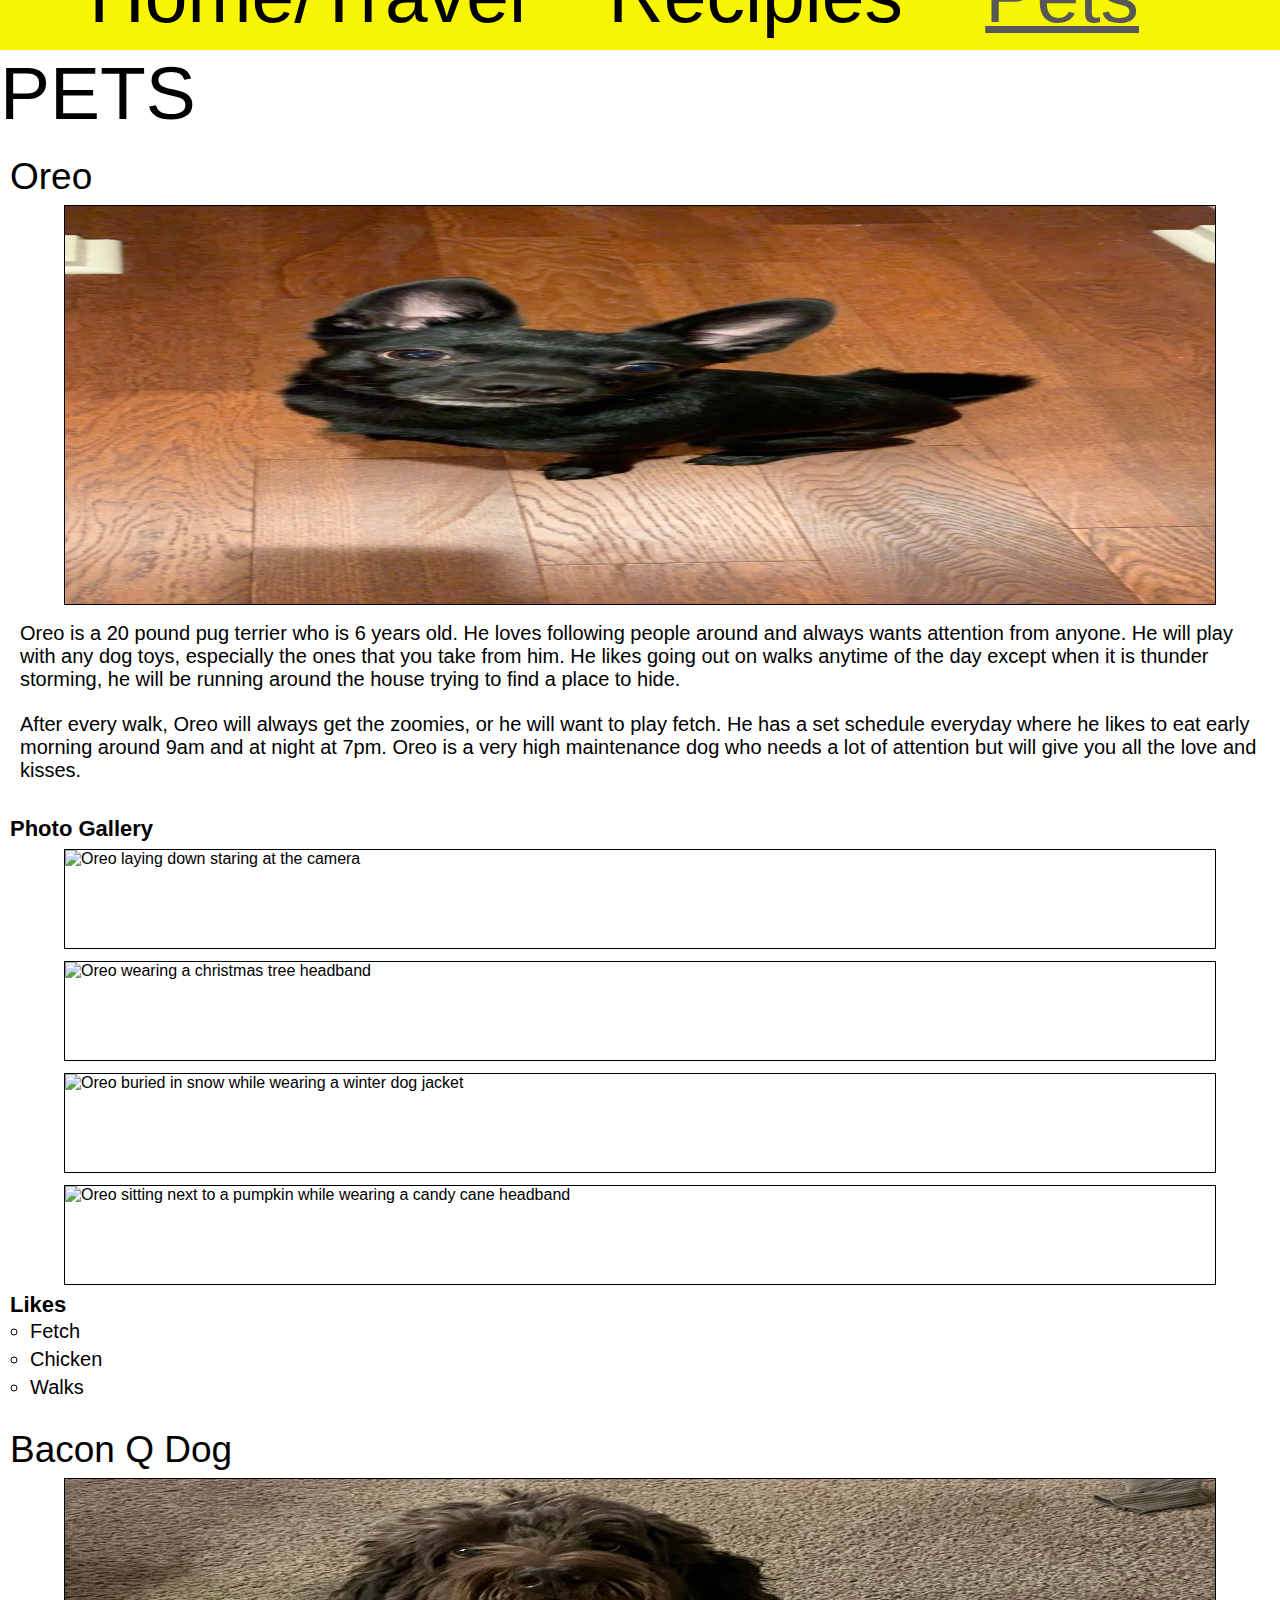
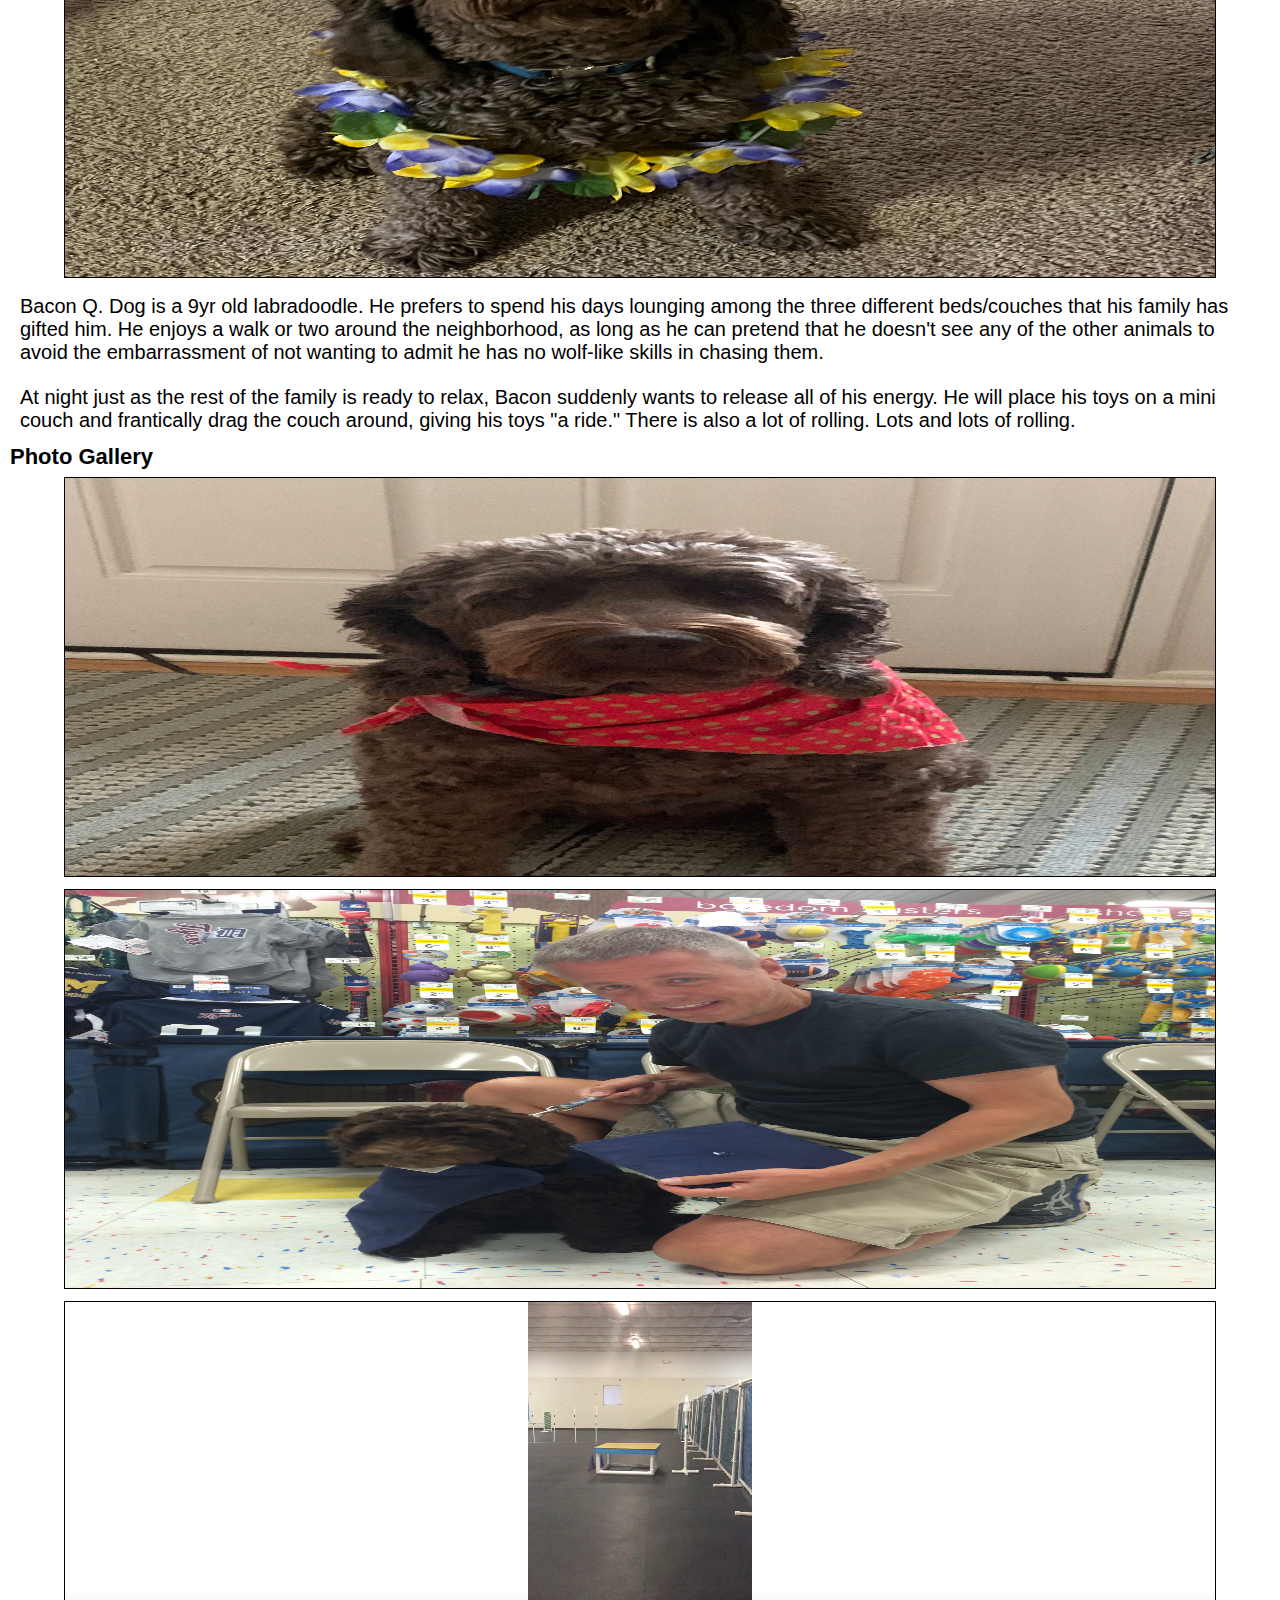
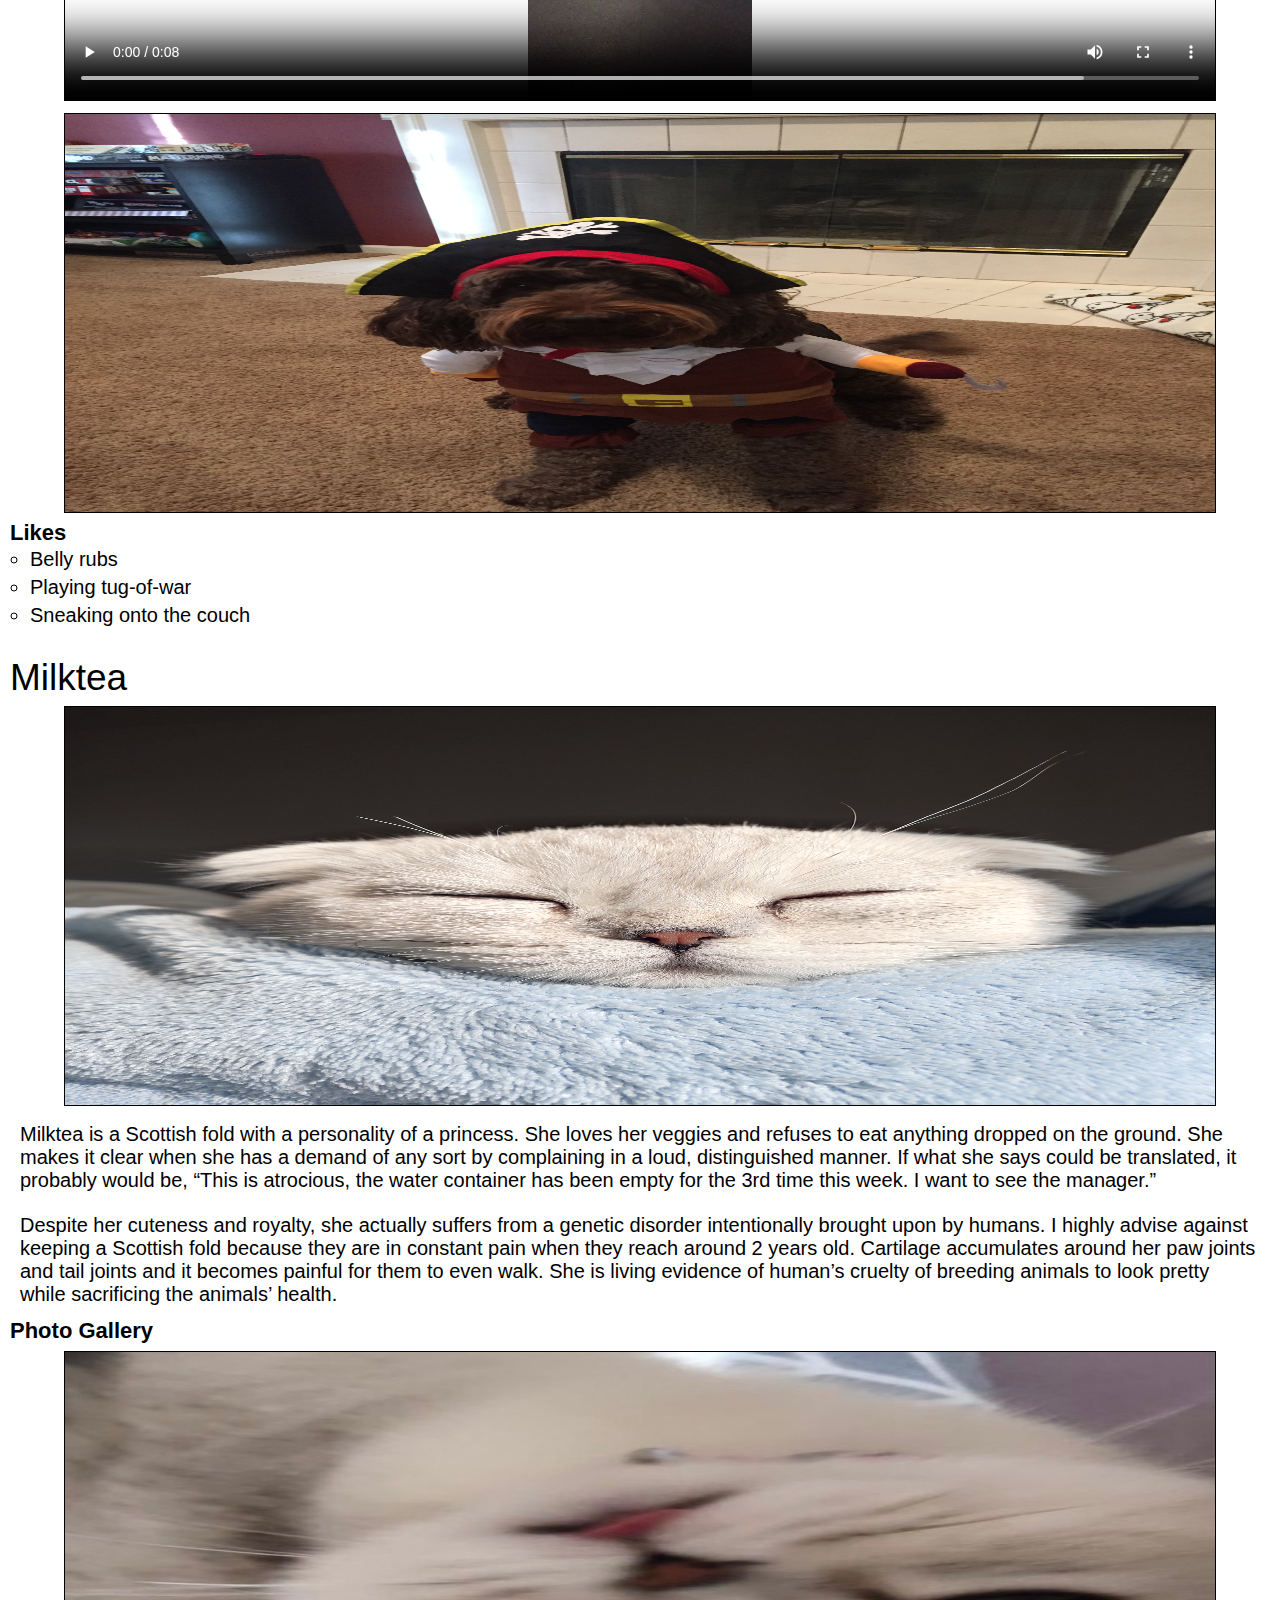
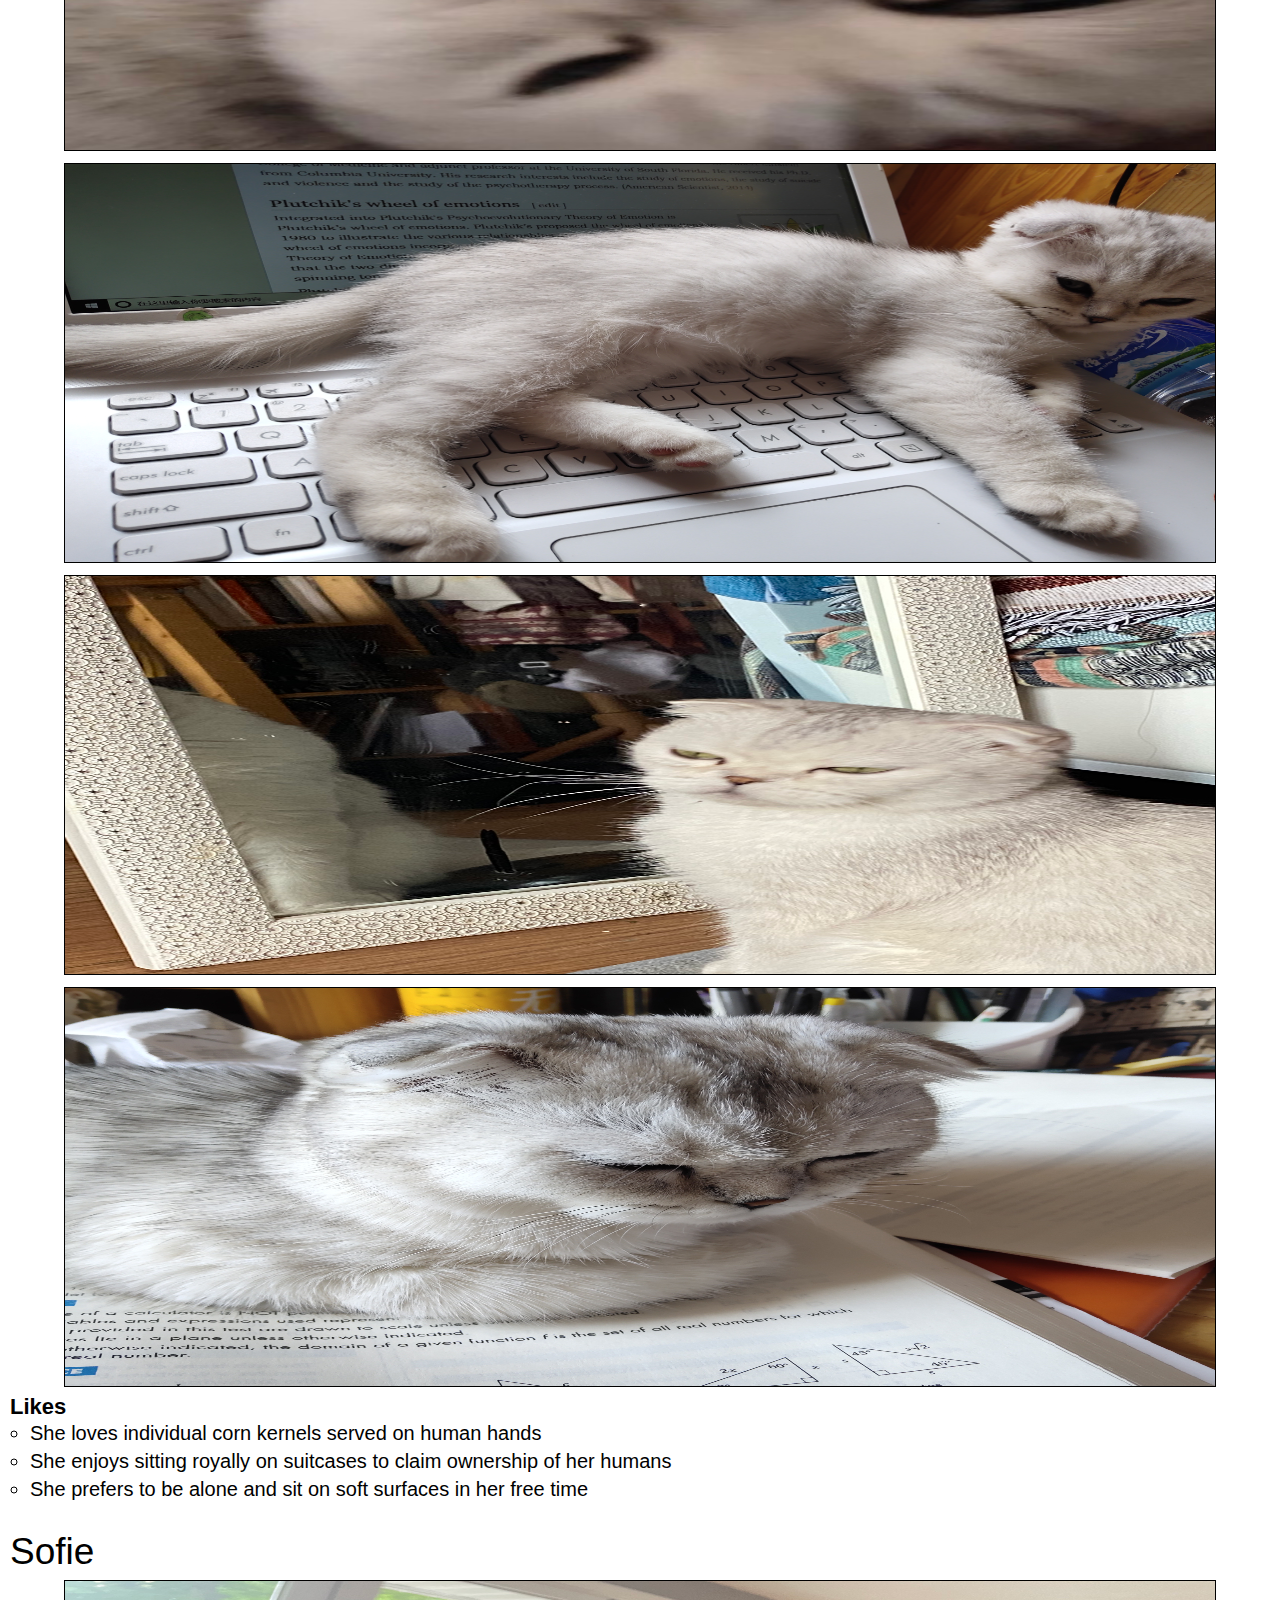
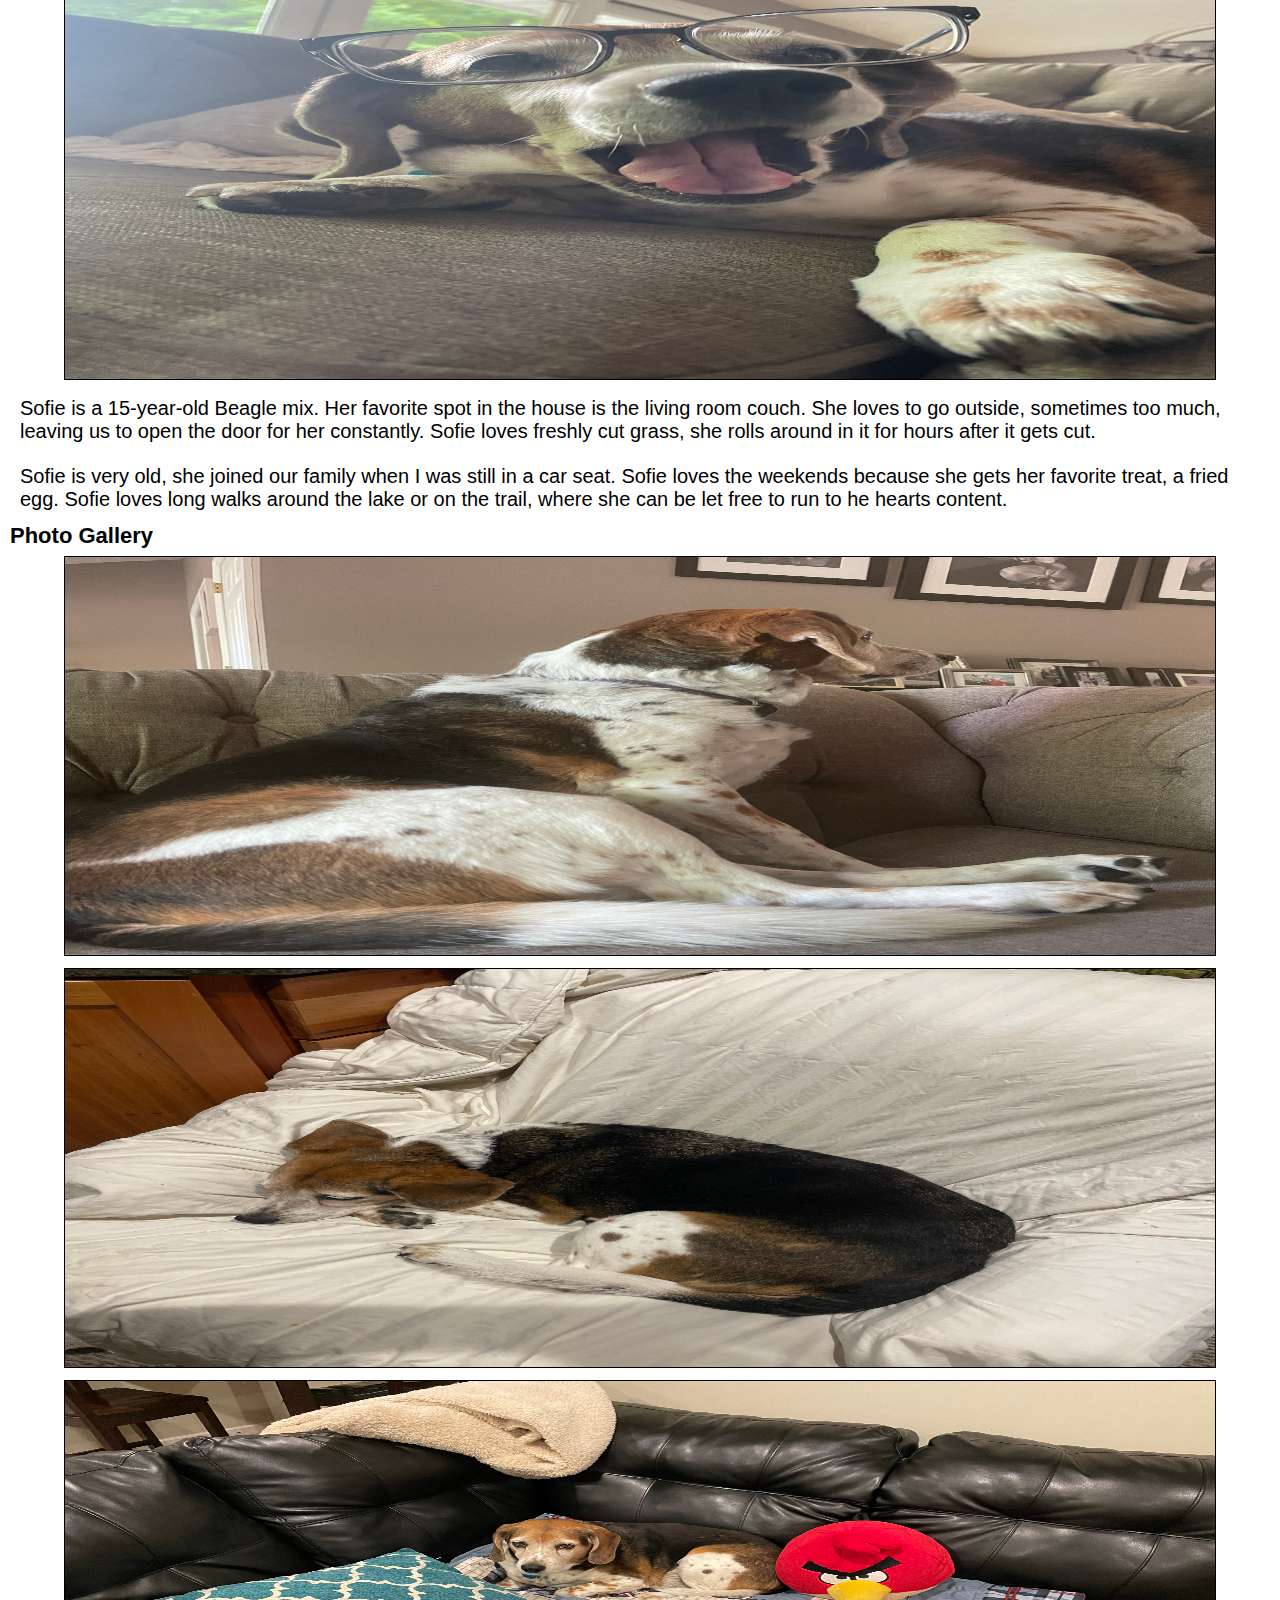
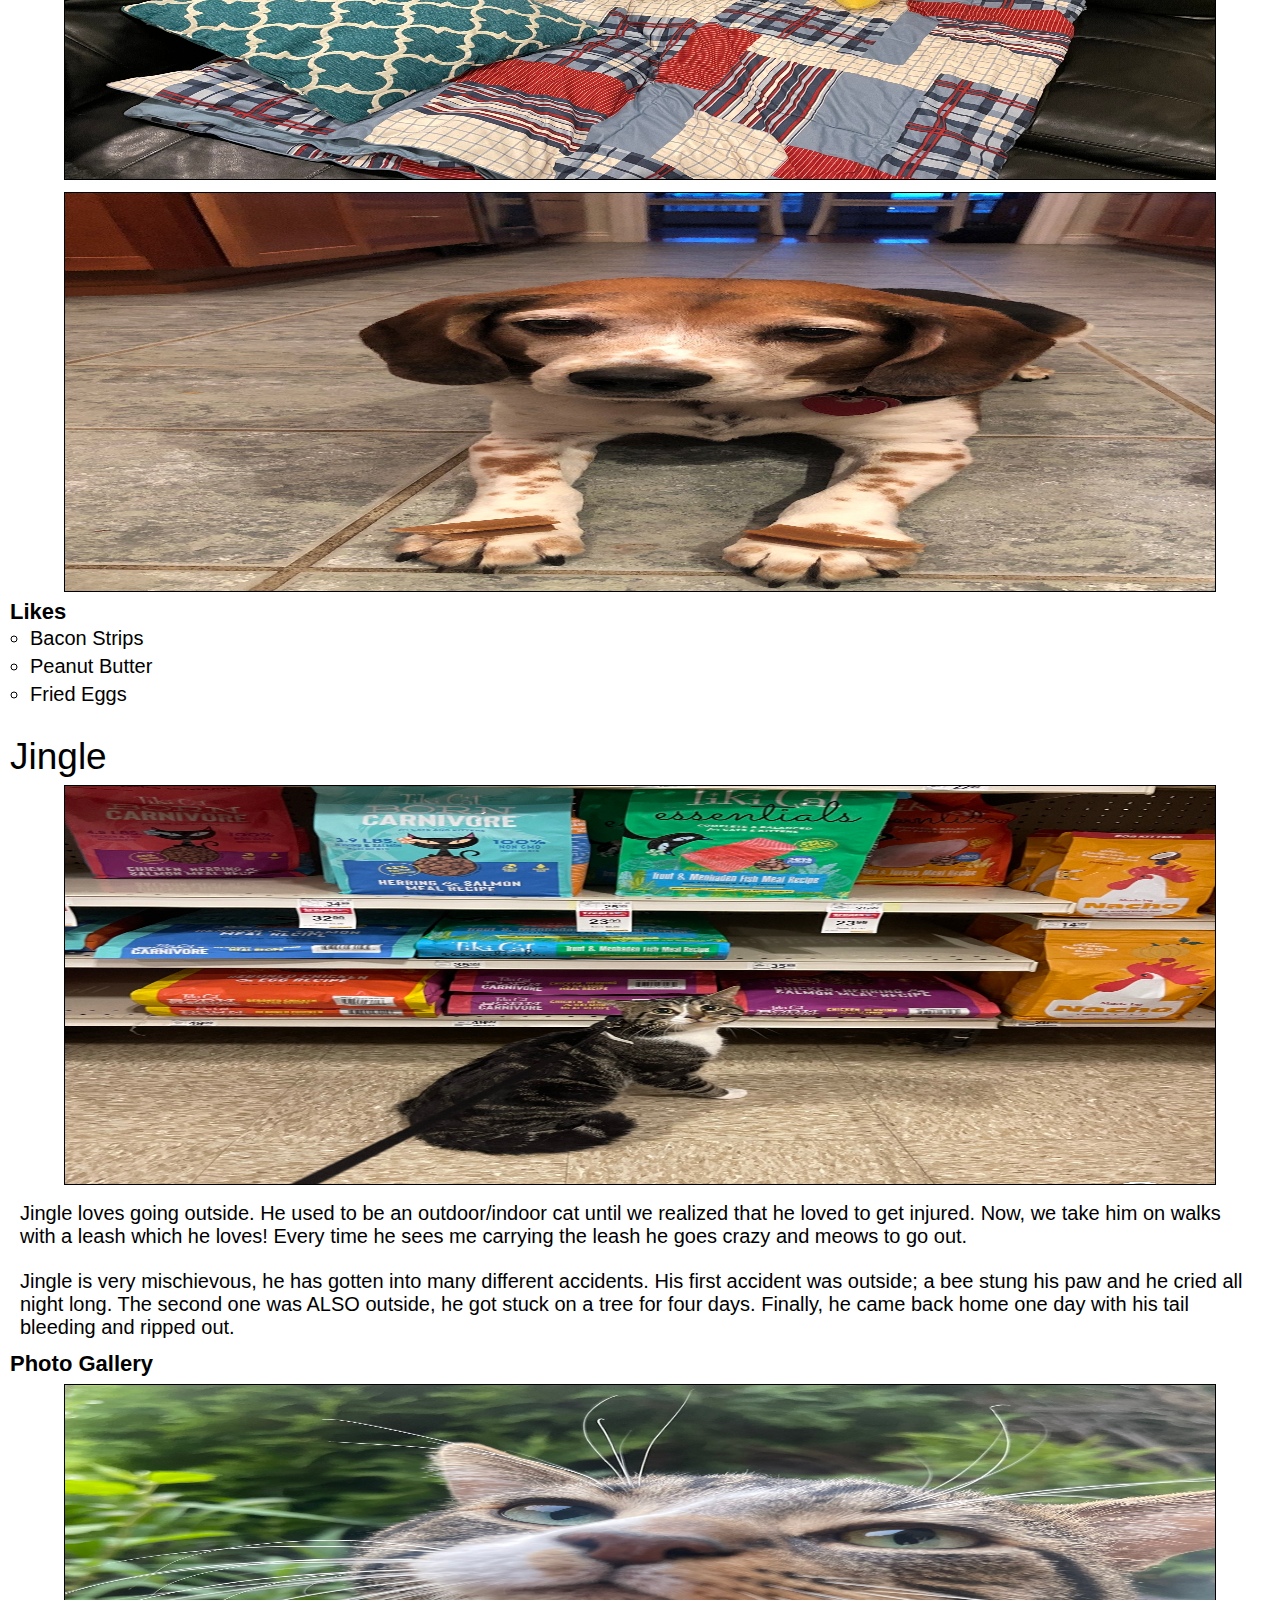
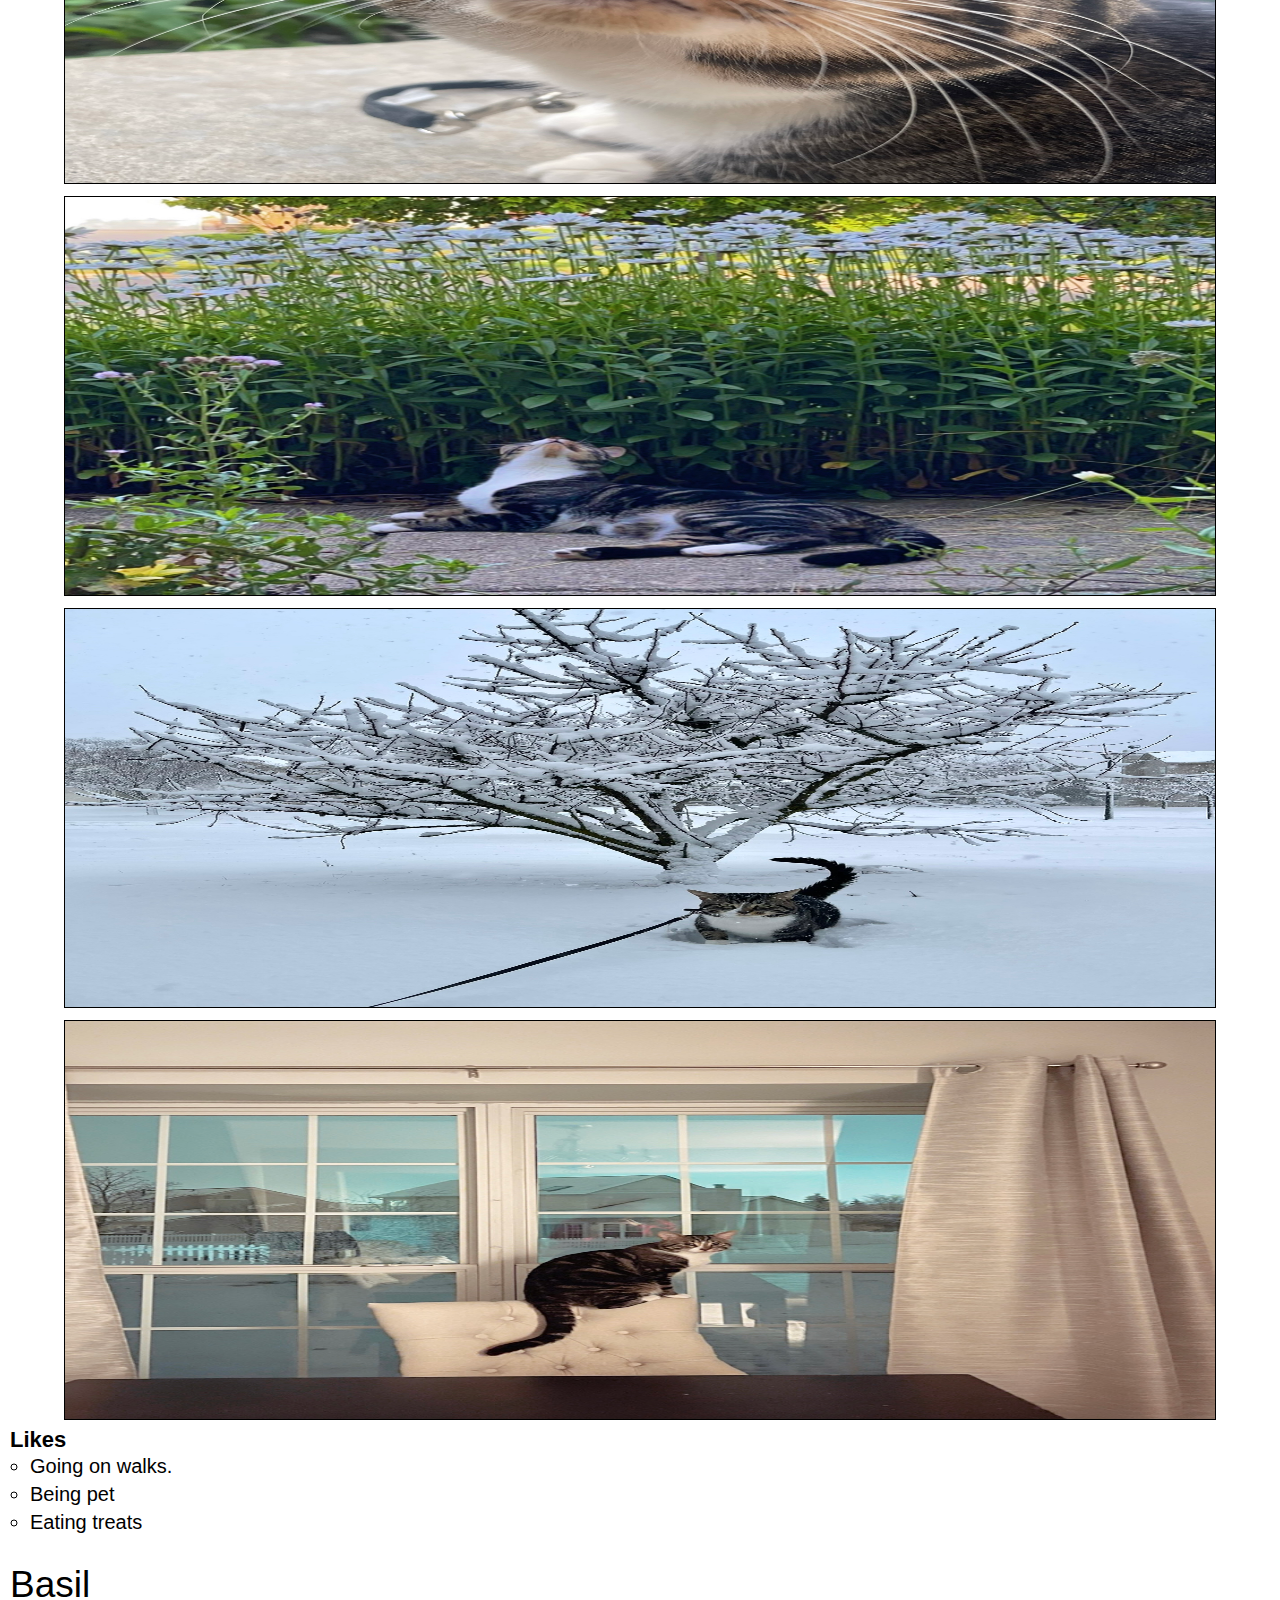
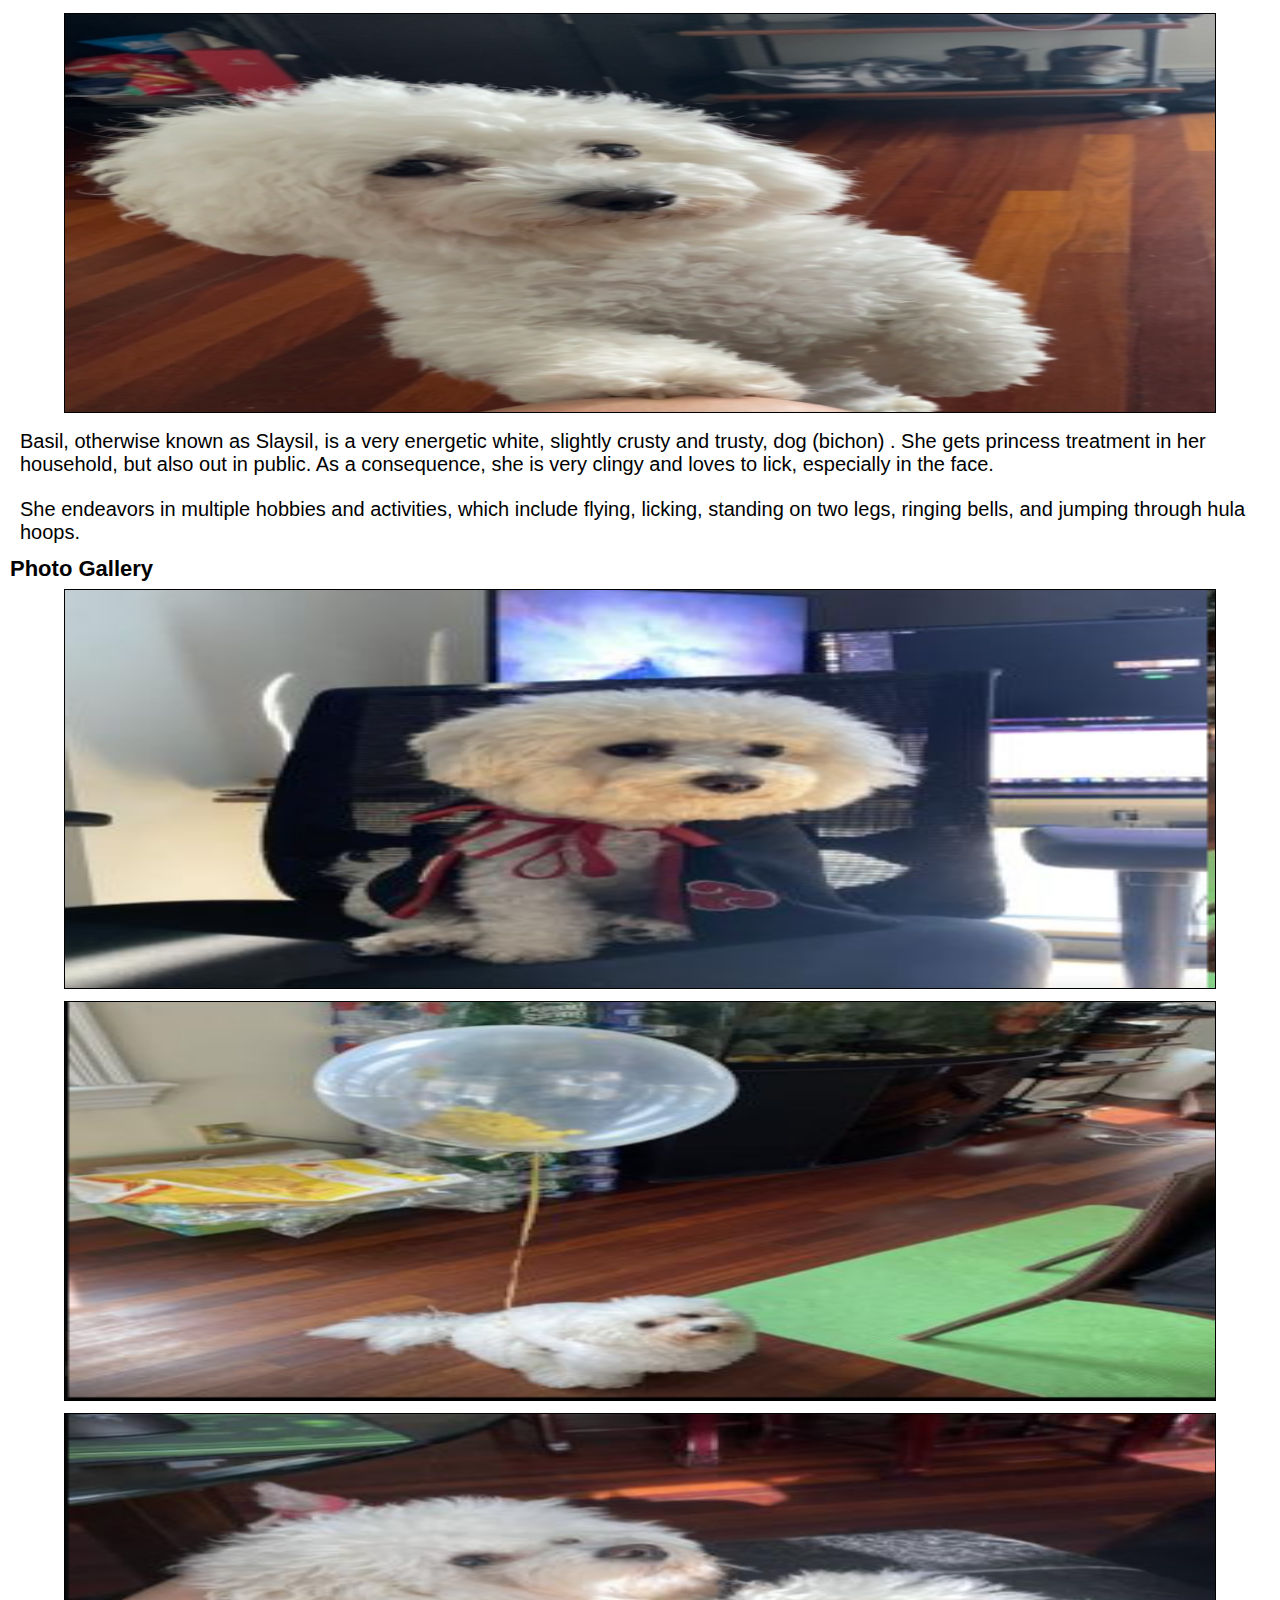
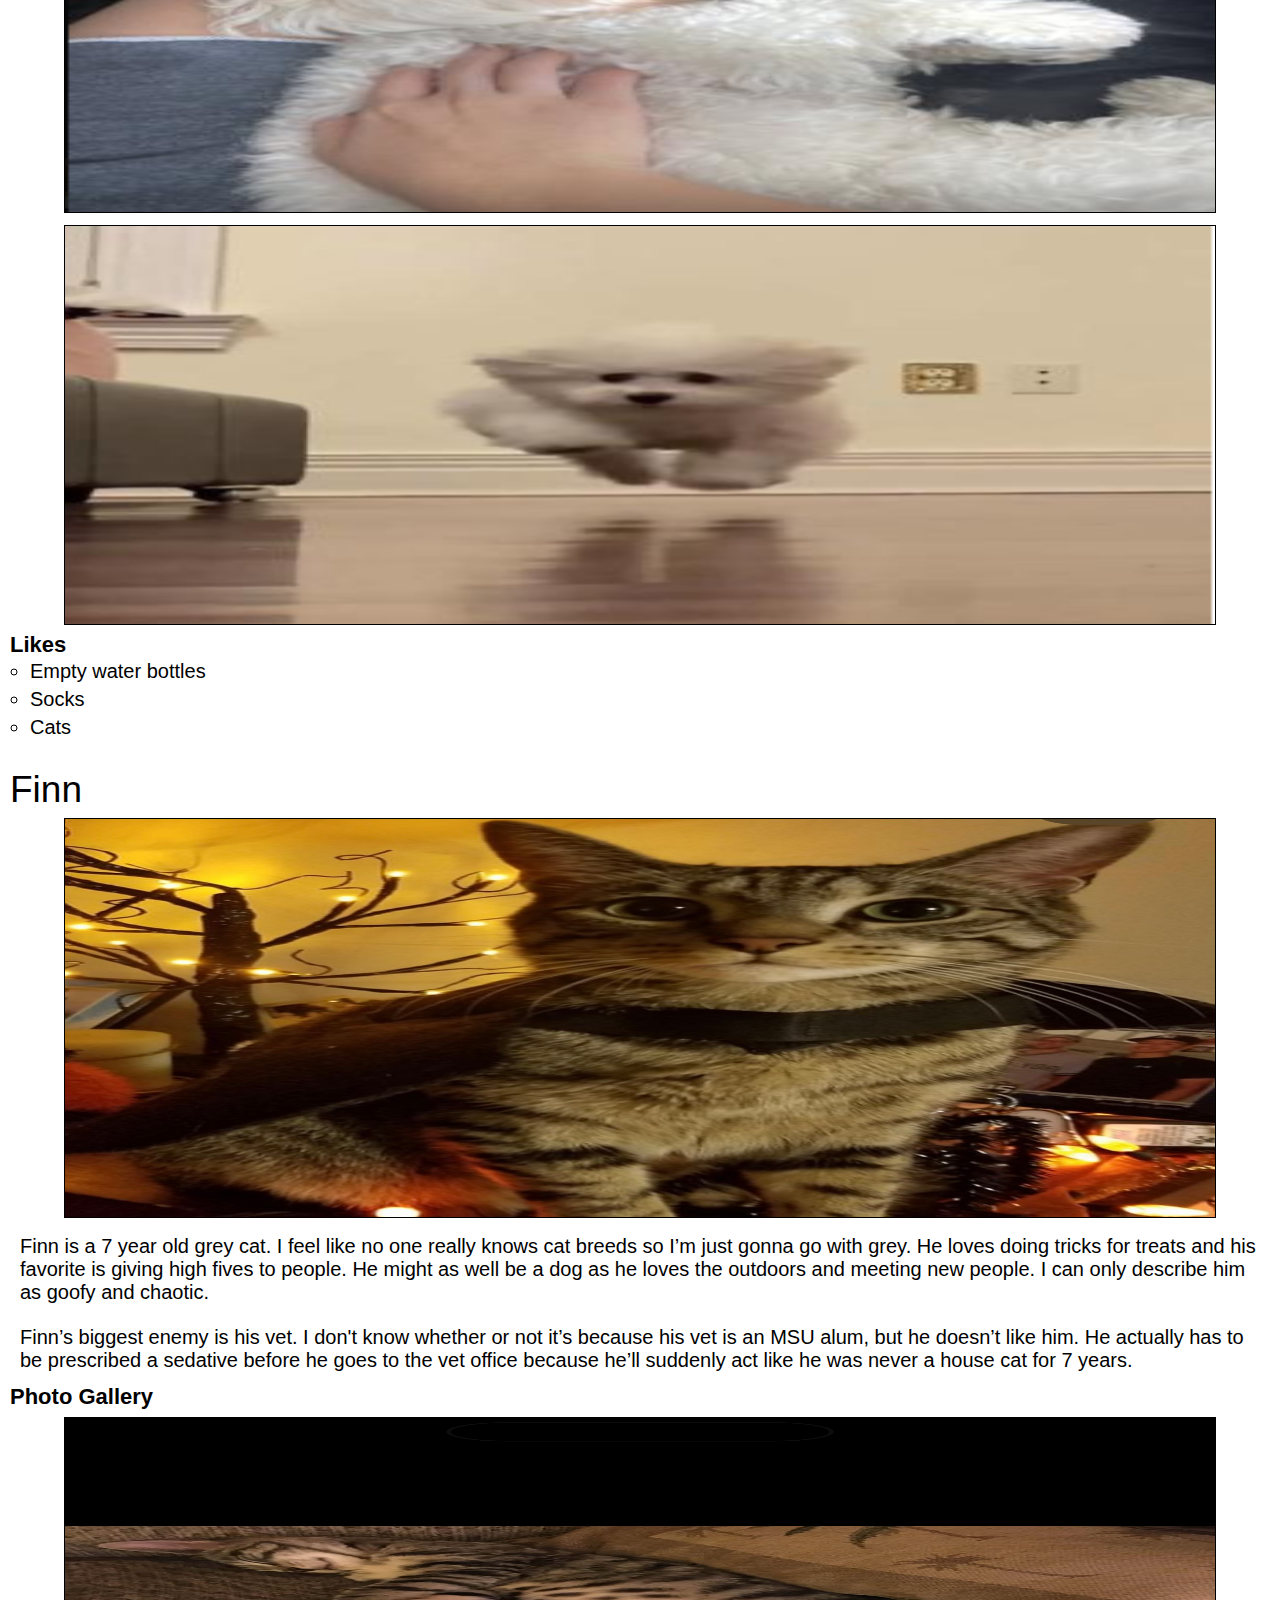
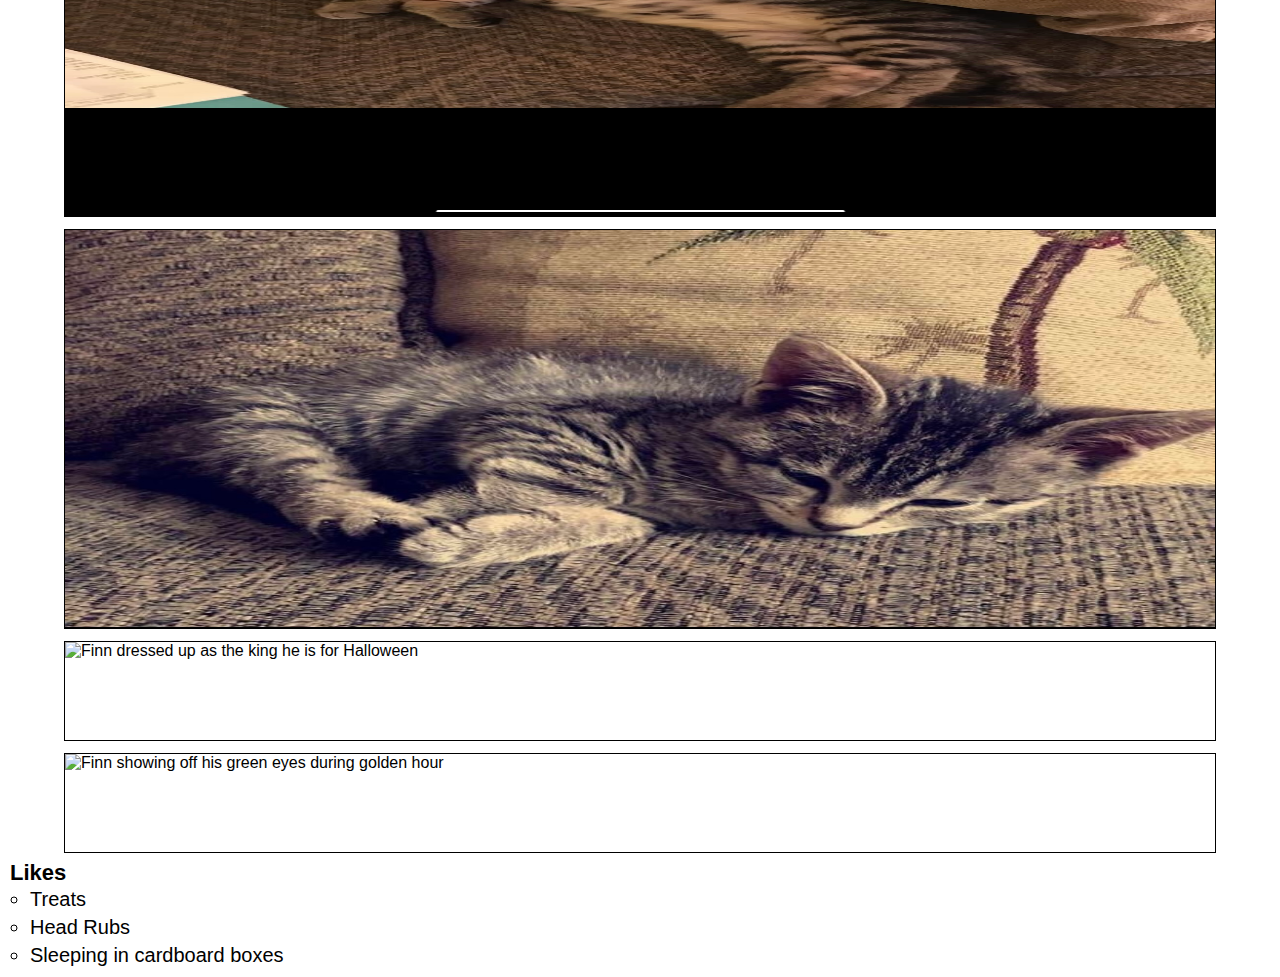
==== pets.html @ 823abf0c "Add files via upload" ====
<!DOCTYPE html>
<html lang="en">
<head>
    <meta charset="UTF-8">
    <meta name="viewport" content="width=device-width, initial-scale=1.0">
    <link rel="stylesheet" href="css/reset.css">
    <link rel="stylesheet" href="css/style.css">
    <title> Pets</title>
</head>
<a href = "#main" id="skip">Skip to Main content</a>
<nav>
    
    <ul> 
        <li><a href="index.html">Home/Travel</a></li>
        <li><a href="recipies.html">Recipies</a></li>
        <li><a id="pets" href="pets.html">Pets</a></li>
    </ul>
  </nav>
<header><h1>Pets</h1></header>
<main id="main">
    <div>
        
    <h2>Oreo</h2>
    <img class = "thumbnail" src="images/oreo_sitting.JPG" alt = "black pug terrier" width="400">
    <p>Oreo is a 20 pound pug terrier who is 6 years old. He loves following people around and always wants attention from anyone. He will play with any dog toys, especially the ones that you take from him. He likes going out on walks anytime of the day except when it is thunder storming, he will be running around the house trying to find a place to hide.</p>
    <p>After every walk, Oreo will always get the zoomies, or he will want to play fetch. He has a set schedule everyday where he likes to eat early morning around 9am and at night at 7pm. Oreo is a very high maintenance dog who needs a lot of attention but will give you all the love and kisses.</p>
    <p></p>
    <h3>Photo Gallery</h3>
    <img class = "thumbnail" src="images/oreo_laying.JPG" alt="Oreo laying down staring at the camera" width="200">
    <img class = "thumbnail" src="images/oreo_christmas.jpg" alt="Oreo wearing a christmas tree headband" width="200">
    <img class = "thumbnail" src="images/oreo_snow.JPG" alt="Oreo buried in snow while wearing a winter dog jacket" width="200">
    <img class = "thumbnail" src="images/oreo_candycane.JPG" alt="Oreo sitting next to a pumpkin while wearing a candy cane headband" width="200">
    <h3>Likes</h3>
    <ul> 
    <li>Fetch</li>
    <li>Chicken</li>
    <li>Walks</li>
    </ul>
 <!-- Jasmine Tedjo -->
</div>


        <div>
            <h2>Bacon Q Dog</h2>
            <img src="images/bacon.jpeg" width = "400" alt="Brown labradoodle wearing colorful lei">

            <p>Bacon Q. Dog is a 9yr old labradoodle. He prefers to spend his days lounging among the three different beds/couches that his family has gifted him. He enjoys a walk or two around the neighborhood, as long as he can pretend that he doesn't see any of the other animals to avoid the embarrassment of not wanting to admit he has no wolf-like skills in chasing them.</p> 
            <p>At night just as the rest of the family is ready to relax, Bacon suddenly wants to release all of his energy. He will place his toys on a mini couch and frantically drag the couch around, giving his toys "a ride." There is also a lot of rolling. Lots and lots of rolling.</p>
            <h3>Photo Gallery</h3>
            <img src="images/bacon_bandana.jpeg" width ="200" alt = "Brown labradoodle wearing an orange bandana">
            <img src="images/bacon_graduation.jpeg"  width ="200" alt="Small labradoodle puppy wearing a graduation cap and gown">
            <video width="200"  controls>
                <source src="images/bacon_agility.mov">
                Your browser does not support the video tag.  This was a video of a girl and dog demonstrating a sit and stay procedure
            </video>
            <img src="images/bacon_halloween.jpeg"  width ="200" alt="Brown labradoodle wearing a pirate costume">

            <h3>Likes</h3>
            <ul>
                <li>Belly rubs</li>
                <li>Playing tug-of-war</li>
                <li>Sneaking onto the couch</li>
            </ul>
            <!-- Colleen van Lent -->
        
        </div>



        <div>
            <h2>Milktea</h2>
            <img src="images/Main.JPG" width = "400" alt="Milktea taking nap">

            <p>Milktea is a Scottish fold with a personality of a princess. She loves her veggies and refuses to eat anything dropped on the ground. She makes it clear when she has a demand of any sort by complaining in a loud, distinguished manner. If what she says could be translated, it probably would be, “This is atrocious, the water container has been empty for the 3rd time this week. I want to see the manager.”</p> 
            <p>Despite her cuteness and royalty, she actually suffers from a genetic disorder intentionally brought upon by humans. I highly advise against keeping a Scottish fold because they are in constant pain when they reach around 2 years old. Cartilage accumulates around her paw joints and tail joints and it becomes painful for them to even walk. She is living evidence of human’s cruelty of breeding animals to look pretty while sacrificing the animals’ health.  </p>
            <h3>Photo Gallery</h3>
            <img src="images/Milktea_comfy.jpg" width ="200" alt = "Milktea enjoying a good massage">
            <img src="images/Milktea_laptop.JPG"  width ="200" alt="Baby Milktea On Laptop">
        
            <img src="images/Milktea_mirror.jpeg"  width ="200" alt="Milktea sighing at mirror">
            <img src="images/Milktea_catbox.JPG"  width ="200" alt="Milktea Catbox position">

            <h3>Likes</h3>
            <ul>
                <li>She loves individual corn kernels served on human hands</li>
                <li>She enjoys sitting royally on suitcases to claim ownership of her humans</li>
                <li>She prefers to be alone and sit on soft surfaces in her free time</li>
            </ul>
            <!-- Olive Ren -->
        
        </div>


        <div>
            <h2>Sofie</h2>
            <img src="images/sofie1.JPG" width = "400" alt="Beagle mix wearing glasses">

            <p>Sofie is a 15-year-old Beagle mix.  Her favorite spot in the house is the living room couch. She loves to go outside, sometimes too much, leaving us to open the door for her constantly. Sofie loves freshly cut grass, she rolls around in it for hours after it gets cut.</p> 
            <p>Sofie is very old, she joined our family when I was still in a car seat. Sofie loves the weekends because she gets her favorite treat, a fried egg. Sofie loves long walks around the lake or on the trail, where she can be let free to run to he hearts content.  </p>
            <h3>Photo Gallery</h3>
            <img src="images/sofie2.JPG" width ="200" alt = "Beagle sitting on favorite couch looking around">
            <img src="images/sofie3.JPG"  width ="200" alt="Beagle laying down on chair">
        
            <img src="images/sofie4.JPG"  width ="200" alt="Beagle laying next to angry birds pillow">
            <img src="images/sofie5.JPG"  width ="200" alt="Beagle with two treats on paws">

            <h3>Likes</h3>
            <ul>
                <li>Bacon Strips</li>
                <li>Peanut Butter</li>
                <li>Fried Eggs</li>
            </ul>
            <!-- Jacob Timmerman -->
        
        </div>
        <div>
            <h2>Jingle</h2>
            <img src="images/jingle.jpg" width = "400" alt="Jingle is a domestic shorthair cat with a white chest and belly and a striped black and gray back. His paws are white and they look like mittens. ">

            <p>Jingle loves going outside. He used to be an outdoor/indoor cat until we realized that he loved to get injured. Now, we take him on walks with a leash which he loves! Every time he sees me carrying the leash he goes crazy and meows to go out. </p> 
            <p>Jingle is very mischievous, he has gotten into many different accidents. His first accident was outside; a bee stung his paw and he cried all night long. The second one was ALSO outside, he got stuck on a tree for four days. Finally, he came back home one day with his tail bleeding and ripped out.   </p>
            <h3>Photo Gallery</h3>
            <img src="images/jingle_outside.jpg" width ="200" alt = "A close up picture of Jingle’s face outside. ">
            <img src="images/jingle_flowers.jpg"  width ="200" alt="Beagle laying down on chair">
        
            <img src="images/jingle_snow.jpg"  width ="200" alt="Jingle in the snow.">
            <img src="images/jingle_window.jpg"  width ="200" alt="Jingle watching the snow outside.">

            <h3>Likes</h3>
            <ul>
                <li>Going on walks.</li>
                <li>Being pet</li>
                <li>Eating treats</li>
            </ul>
            <!-- Lynn Sabieddine -->
        
        </div>
        <div>
            <h2>Basil</h2>
            <img src="images/gurl_who_u_looking_at.png" width = "400" alt="Fluffy white dog with paw on knee, begging for attention and giving you the side eye">

            <p>Basil, otherwise known as Slaysil, is a very energetic white, slightly crusty and trusty, dog (bichon) . She gets princess treatment in her household, but also out in public. As a consequence, she is very clingy and loves to lick, especially in the face. </p> 
            <p>She endeavors in multiple hobbies and activities, which include flying, licking, standing on two legs, ringing bells, and jumping through hula hoops. 

            </p>
            <h3>Photo Gallery</h3>
            <img src="images/naruto_basil.png" width ="200" alt = "White bichon in a naruto robe (Akatsuki)">
            <img src="images/balloosil.png"  width ="200" alt="Balloon attached to white bichon">
        
            <img src="images/pet_me.png"  width ="200" alt="White bichon leaning against leg">
            <img src="images/superbasil_HOP.png"  width ="200" alt="White bichon floating in air while running">

            <h3>Likes</h3>
            <ul>
                <li>Empty water bottles</li>
                <li>Socks</li>
                <li>Cats</li>
            </ul>
            <!-- Bianca and Alina -->
        
        </div>
        <div>
            <h2>Finn</h2>
            <img src="images/Finn_Halloween.jpg" width = "400" alt="3.	Finn wears a bat costume for halloween ">

            <p>Finn is a 7 year old grey cat. I feel like no one really knows cat breeds so I’m just gonna go with grey. He loves doing tricks for treats and his favorite is giving high fives to people. He might as well be a dog as he loves the outdoors and meeting new people. I can only describe him as goofy and chaotic. </p> 
            <p>Finn’s biggest enemy is his vet. I don't know whether or not it’s because his vet is an MSU alum, but he doesn’t like him. He actually has to be prescribed a sedative before he goes to the vet office because he’ll suddenly act like he was never a house cat for 7 years.   </p>
            <h3>Photo Gallery</h3>
            <img src="images/Finn_Shlumped.PNG" width ="200" alt = "Finn is exhausted after a long day of absolutely nothing. ">
            <img src="images/Finn_Kitten.jpg"  width ="200" alt="A few days after we adopted Finn. He’s just posing for the camera">
        
            <img src="images/Finn_GOAT.PNG"  width ="200" alt="Finn dressed up as the king he is for Halloween ">
            <img src="images/Finn_Goldenhr.PNG"  width ="200" alt="Finn showing off his green eyes during golden hour ">

            <h3>Likes</h3>
            <ul>
                <li>Treats </li>
                <li>Head Rubs </li>
                <li>Sleeping in cardboard boxes </li>
            </ul>
            <!-- Lauren Rodriguez -->
        
        </div>
</main>
---- css/style.css ----
body{
    font-family: Gill Sans,Open Sans,Montserrat,Roboto,sans-serif;
    background-color: white;
    color: black;
    

}
img, video{
    width:90%;
    max-height:400px;
    min-height:100px;
    display:block;
    margin:auto;
    margin-top: 5px;
    margin-bottom:5px;
    border:solid 1px  black;
    
    border-radius: 0px;
    grid-column:1/-1;
}

div{
    display:grid;
    grid-template-columns: 1fr 1fr 1fr;
    grid-gap:2px;
}

figcaption{
    width:90%;
    margin:auto;
}
h1{
    text-transform:uppercase;
    font-size:75px;
    animation-name:slideIn;
    animation-timing-function: ease-out;
    animation-duration: 2s;

}
h2{
    font-size:37px;
    margin-left:10px;
    margin-top:20px;
    grid-column:1/-1;
    font-weight:500;
}
h3{
    font-size:22px;
    font-weight:600;
    margin-left:10px;
    grid-column:1/-1;

}
span{
    margin-left:10px;
}

main{
    grid-column:1/2;
    
}
p{
   font-size:20px;
   margin: 10px 20px;
   
   grid-column:1/-1;

}
nav{
    display:grid;
    width:100%;
    top:0;
    grid-row:1/2;

    
    text-align: center;
    align-content: end;
    height:50px;
    background-color: #f7f404;
    position:sticky;
}
ul{
    grid-column:-1/1;
    margin: 0px 5px 5px 30px;
    list-style-type:circle;
    font-size:20px;
    color:black;
}
ol{
    
    grid-column:-1/1;
    margin-left:30px;
    margin: 0px 5px 5px 30px;
    list-style-type:decimal;
    font-size:20px;
    color:black;
}
ul li, ol li{
    margin-bottom:5px;
}

nav li{
    display: inline-block;

    font-size:6vw;
    margin-right:1em;
    color:black;
}

#index{
    color:rgb(87, 87, 87);
    text-decoration: underline;
}
#recipies{
    color:rgb(87, 87, 87);
    text-decoration: underline;
}
#pets{
    color:rgb(87, 87, 87);
    text-decoration: underline;
}

    
#skip{
    z-index:100;    
    position:absolute;
    left: -400px;
}
#skip:focus{
    position:absolute;
    left: 0px;
}




@keyframes slideIn {
    from {
        margin-left:100%;
        width:300%;
    }
    to {
        margin-left:0%;
        width:100%;
    }
} 

@media screen and (prefers-reduced-motion: reduce){
    h1{
    
        font-size:75px;
        text-transform:uppercase;
        animation:none;
    }
    body{
        font-family: Gill Sans,Open Sans,Montserrat,Roboto,sans-serif;
        background-color: white;
        color: black;
    
    }
    .gif{
        display:none;
    }
  }
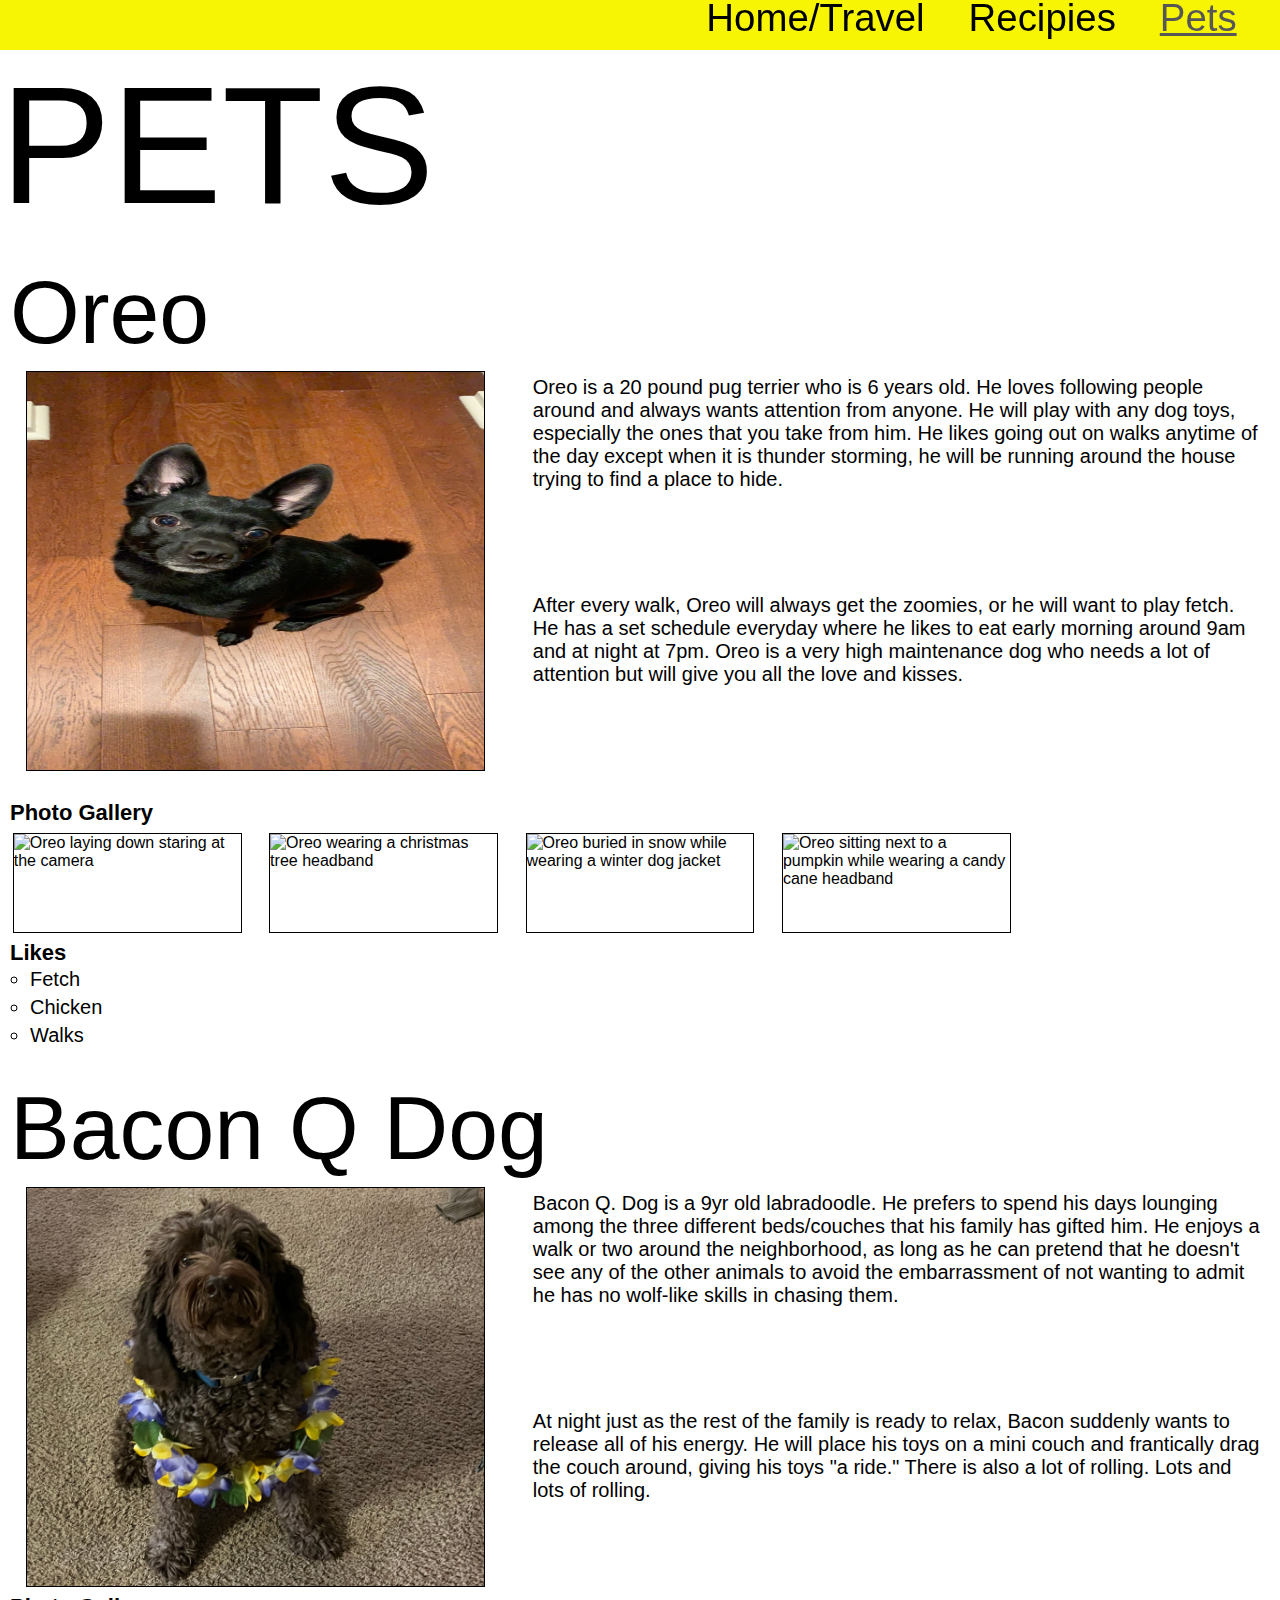
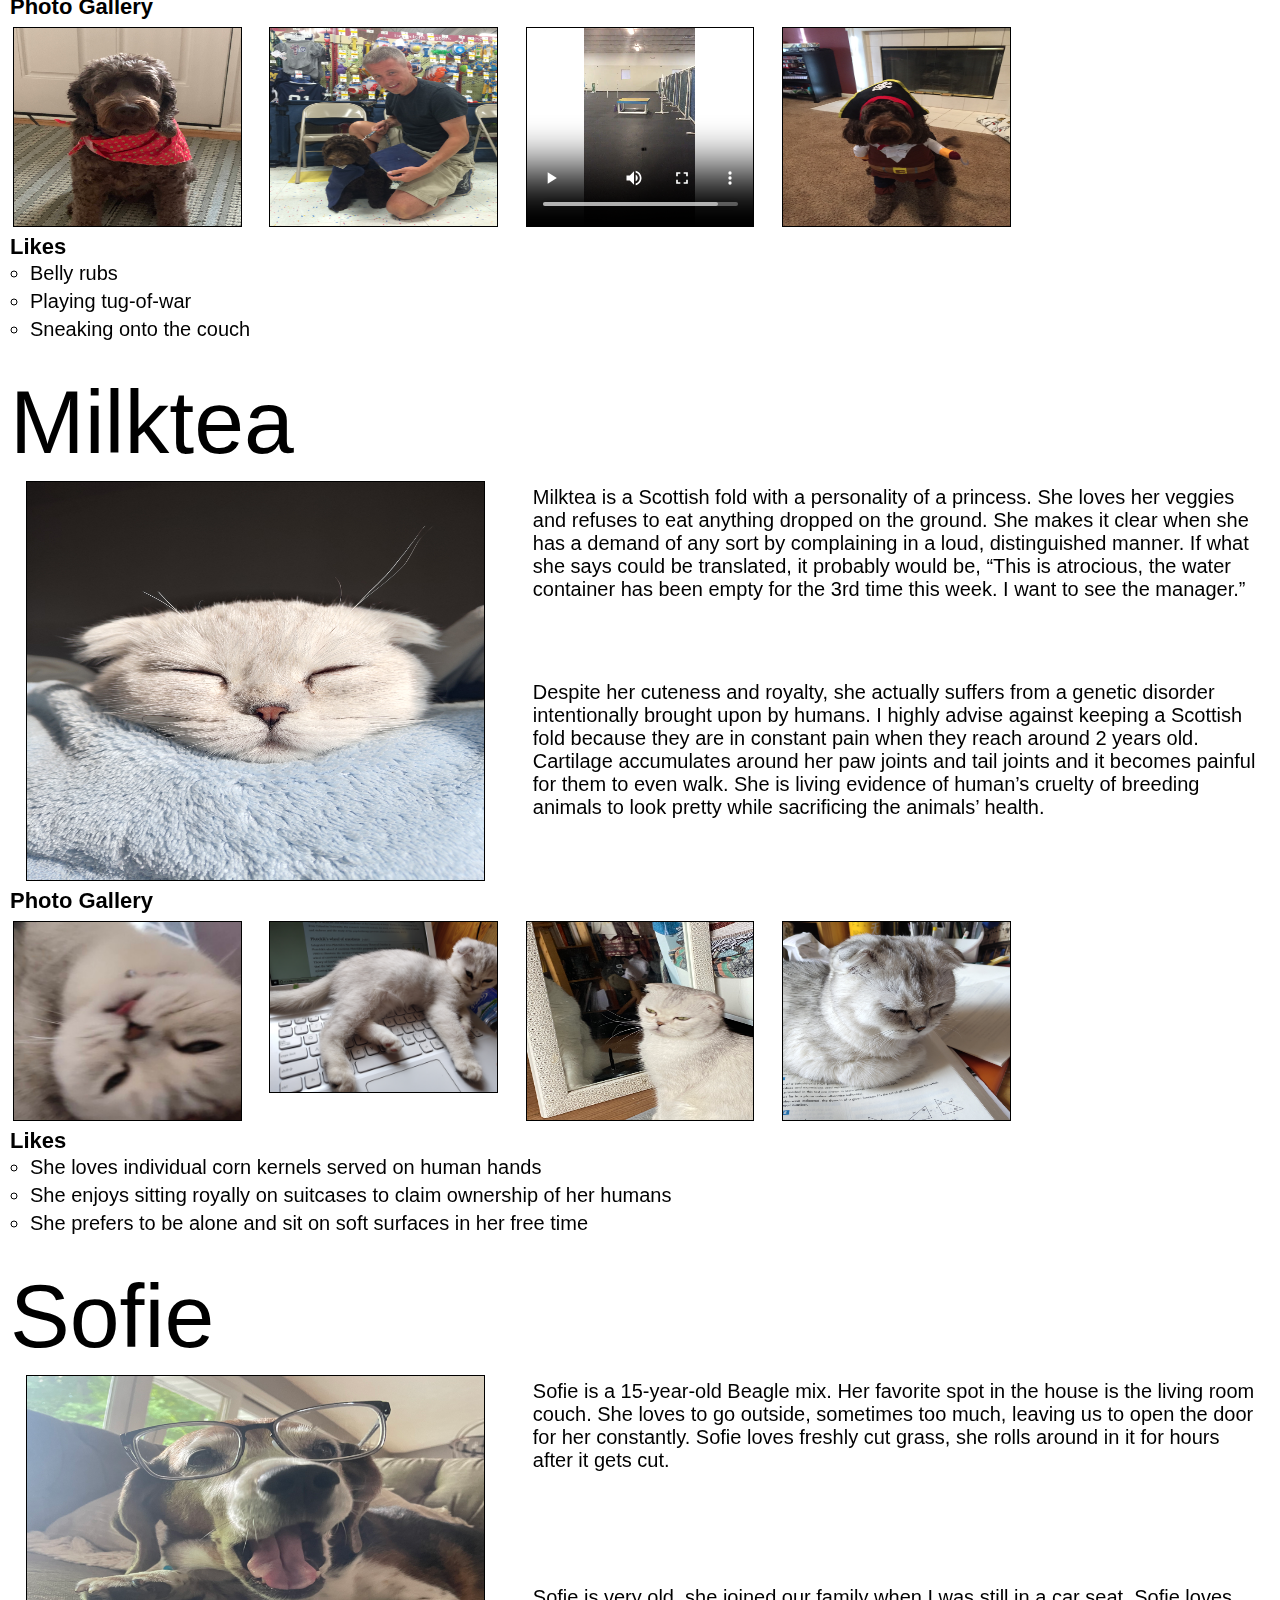
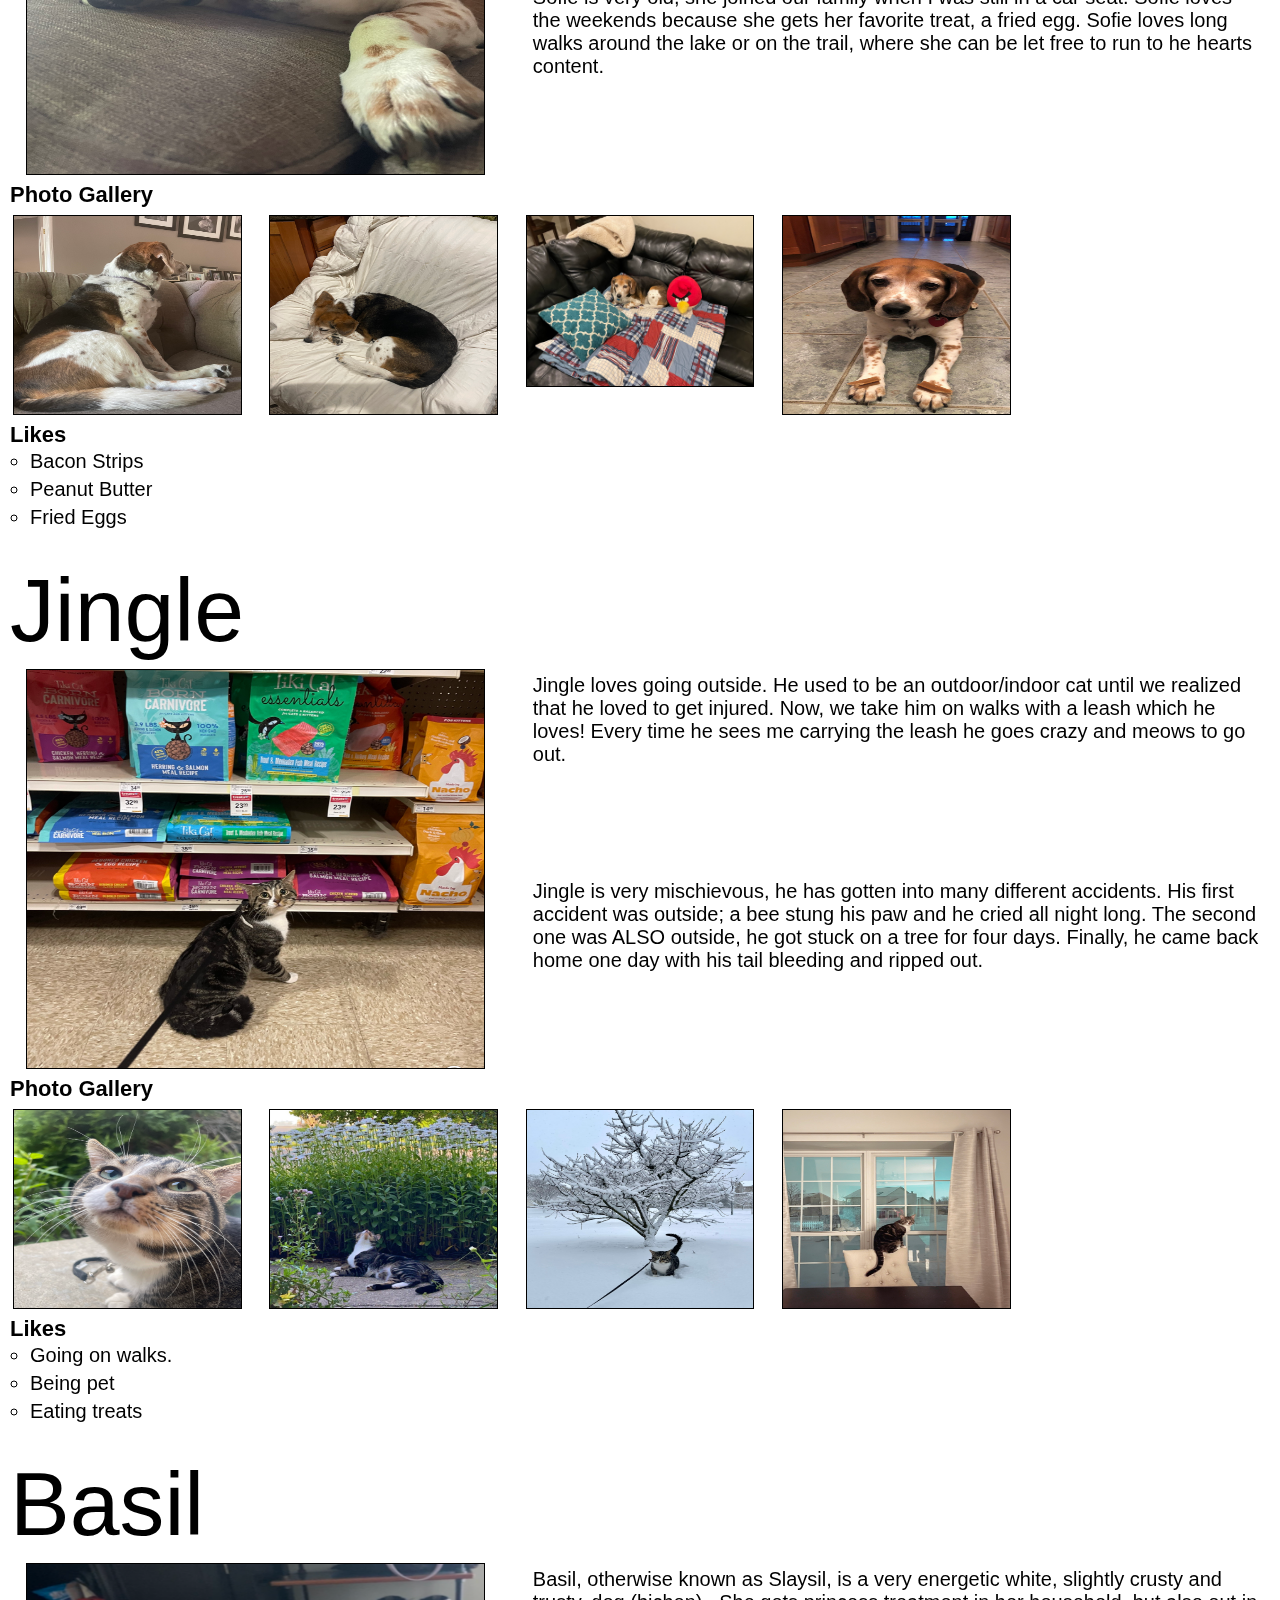
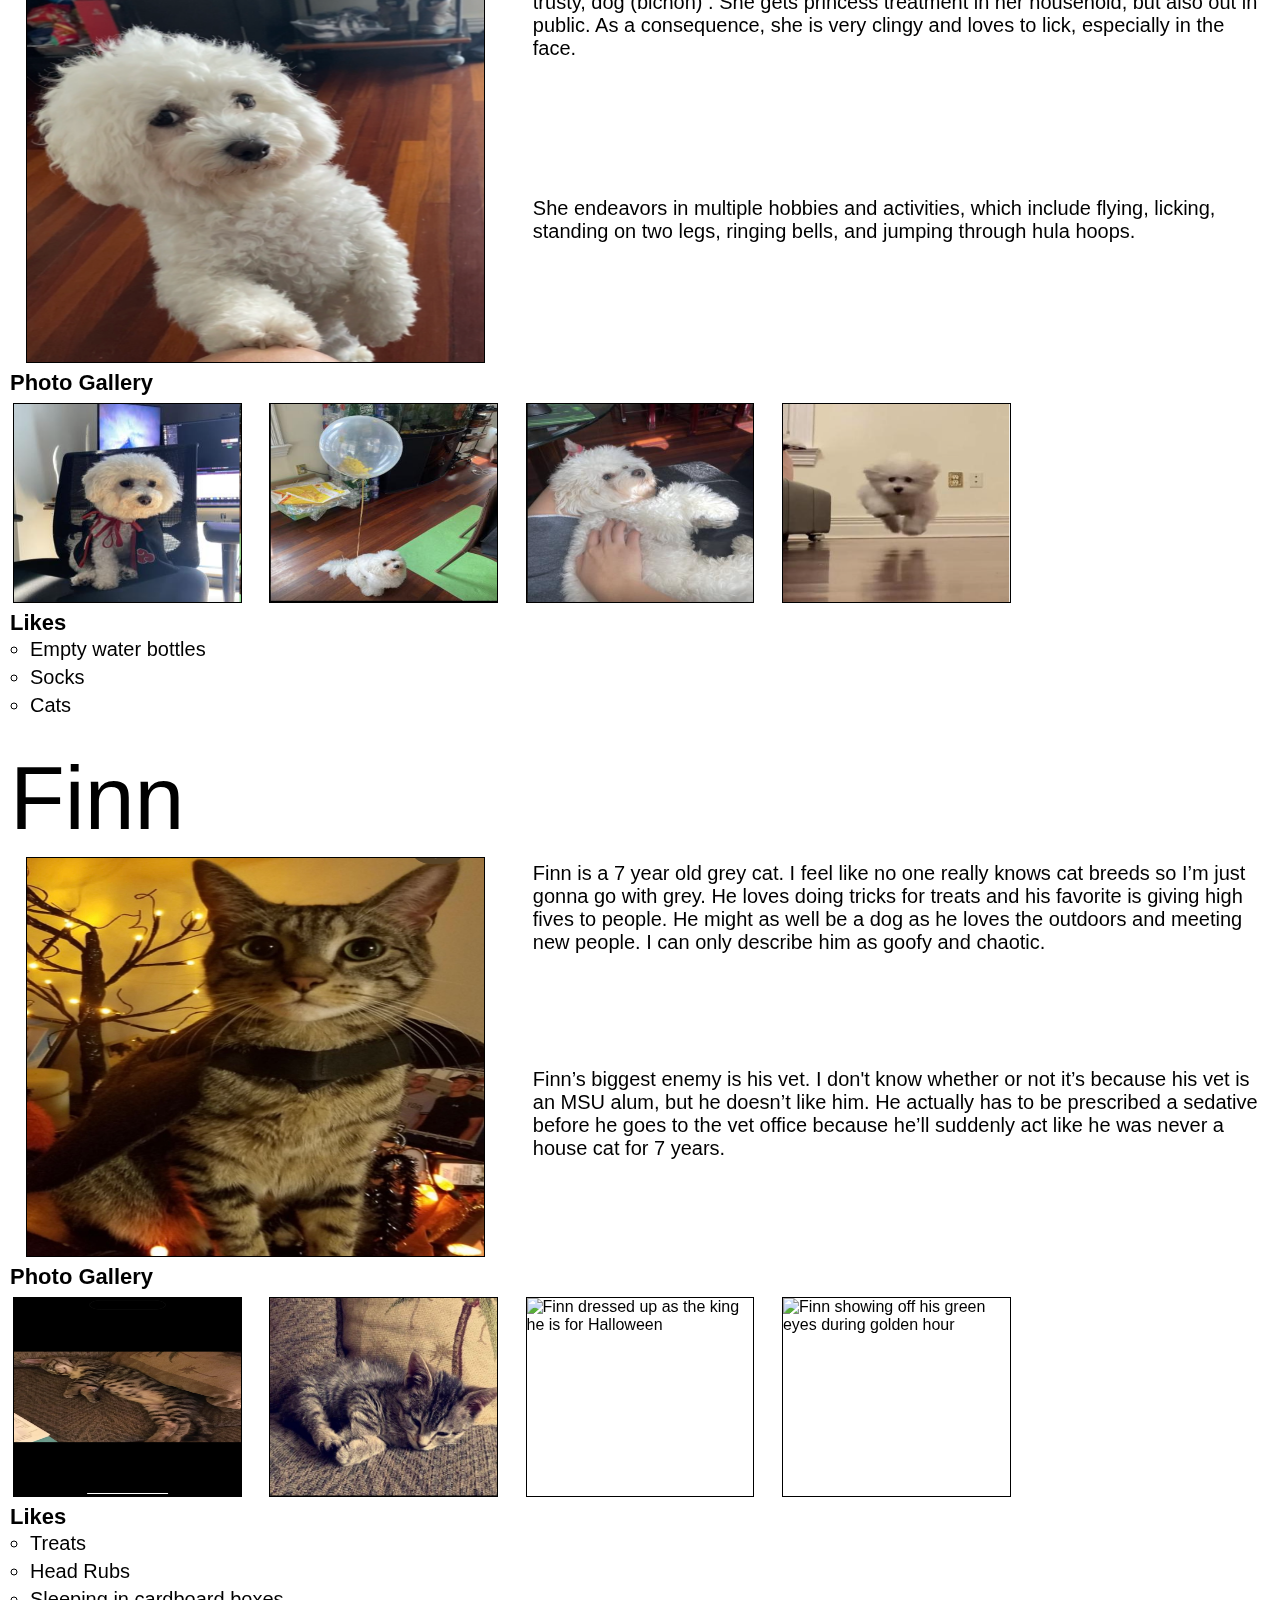
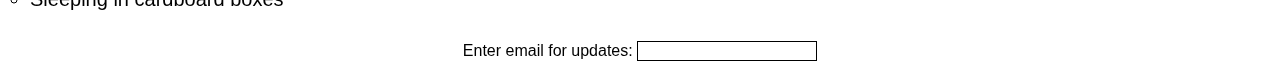
==== commit 8664d698: "Add files via upload" ====
--- a/pets.html
+++ b/pets.html
@@ -11,6 +11,7 @@
 <nav>
     
     <ul> 
+       
         <li><a href="index.html">Home/Travel</a></li>
         <li><a href="recipies.html">Recipies</a></li>
         <li><a id="pets" href="pets.html">Pets</a></li>
@@ -21,15 +22,15 @@
     <div>
         
     <h2>Oreo</h2>
-    <img class = "thumbnail" src="images/oreo_sitting.JPG" alt = "black pug terrier" width="400">
-    <p>Oreo is a 20 pound pug terrier who is 6 years old. He loves following people around and always wants attention from anyone. He will play with any dog toys, especially the ones that you take from him. He likes going out on walks anytime of the day except when it is thunder storming, he will be running around the house trying to find a place to hide.</p>
-    <p>After every walk, Oreo will always get the zoomies, or he will want to play fetch. He has a set schedule everyday where he likes to eat early morning around 9am and at night at 7pm. Oreo is a very high maintenance dog who needs a lot of attention but will give you all the love and kisses.</p>
+    <img class = "thumbnail mainimg" src="images/oreo_sitting.JPG" alt = "black pug terrier" width="400">
+    <p class="p1">Oreo is a 20 pound pug terrier who is 6 years old. He loves following people around and always wants attention from anyone. He will play with any dog toys, especially the ones that you take from him. He likes going out on walks anytime of the day except when it is thunder storming, he will be running around the house trying to find a place to hide.</p>
+    <p class="p2">After every walk, Oreo will always get the zoomies, or he will want to play fetch. He has a set schedule everyday where he likes to eat early morning around 9am and at night at 7pm. Oreo is a very high maintenance dog who needs a lot of attention but will give you all the love and kisses.</p>
     <p></p>
     <h3>Photo Gallery</h3>
-    <img class = "thumbnail" src="images/oreo_laying.JPG" alt="Oreo laying down staring at the camera" width="200">
-    <img class = "thumbnail" src="images/oreo_christmas.jpg" alt="Oreo wearing a christmas tree headband" width="200">
-    <img class = "thumbnail" src="images/oreo_snow.JPG" alt="Oreo buried in snow while wearing a winter dog jacket" width="200">
-    <img class = "thumbnail" src="images/oreo_candycane.JPG" alt="Oreo sitting next to a pumpkin while wearing a candy cane headband" width="200">
+    <img class = "thumbnail img1" src="images/oreo_laying.JPG" alt="Oreo laying down staring at the camera" width="200">
+    <img class = "thumbnail img2" src="images/oreo_christmas.jpg" alt="Oreo wearing a christmas tree headband" width="200">
+    <img class = "thumbnail img3" src="images/oreo_snow.JPG" alt="Oreo buried in snow while wearing a winter dog jacket" width="200">
+    <img class = "thumbnail img4" src="images/oreo_candycane.JPG" alt="Oreo sitting next to a pumpkin while wearing a candy cane headband" width="200">
     <h3>Likes</h3>
     <ul> 
     <li>Fetch</li>
@@ -42,18 +43,18 @@
 
         <div>
             <h2>Bacon Q Dog</h2>
-            <img src="images/bacon.jpeg" width = "400" alt="Brown labradoodle wearing colorful lei">
+            <img class="mainimg" src="images/bacon.jpeg" width = "400" alt="Brown labradoodle wearing colorful lei">
 
-            <p>Bacon Q. Dog is a 9yr old labradoodle. He prefers to spend his days lounging among the three different beds/couches that his family has gifted him. He enjoys a walk or two around the neighborhood, as long as he can pretend that he doesn't see any of the other animals to avoid the embarrassment of not wanting to admit he has no wolf-like skills in chasing them.</p> 
-            <p>At night just as the rest of the family is ready to relax, Bacon suddenly wants to release all of his energy. He will place his toys on a mini couch and frantically drag the couch around, giving his toys "a ride." There is also a lot of rolling. Lots and lots of rolling.</p>
+            <p class="p1">Bacon Q. Dog is a 9yr old labradoodle. He prefers to spend his days lounging among the three different beds/couches that his family has gifted him. He enjoys a walk or two around the neighborhood, as long as he can pretend that he doesn't see any of the other animals to avoid the embarrassment of not wanting to admit he has no wolf-like skills in chasing them.</p> 
+            <p class="p2">At night just as the rest of the family is ready to relax, Bacon suddenly wants to release all of his energy. He will place his toys on a mini couch and frantically drag the couch around, giving his toys "a ride." There is also a lot of rolling. Lots and lots of rolling.</p>
             <h3>Photo Gallery</h3>
-            <img src="images/bacon_bandana.jpeg" width ="200" alt = "Brown labradoodle wearing an orange bandana">
-            <img src="images/bacon_graduation.jpeg"  width ="200" alt="Small labradoodle puppy wearing a graduation cap and gown">
-            <video width="200"  controls>
+            <img  class="img1" src="images/bacon_bandana.jpeg" width ="200" alt = "Brown labradoodle wearing an orange bandana">
+            <img  class="img2" src="images/bacon_graduation.jpeg"  width ="200" alt="Small labradoodle puppy wearing a graduation cap and gown">
+            <video class="img3"  width="200"  controls>
                 <source src="images/bacon_agility.mov">
                 Your browser does not support the video tag.  This was a video of a girl and dog demonstrating a sit and stay procedure
             </video>
-            <img src="images/bacon_halloween.jpeg"  width ="200" alt="Brown labradoodle wearing a pirate costume">
+            <img class="img4"  src="images/bacon_halloween.jpeg"  width ="200" alt="Brown labradoodle wearing a pirate costume">
 
             <h3>Likes</h3>
             <ul>
@@ -69,16 +70,16 @@
 
         <div>
             <h2>Milktea</h2>
-            <img src="images/Main.JPG" width = "400" alt="Milktea taking nap">
+            <img  class="mainimg" src="images/Main.JPG" width = "400" alt="Milktea taking nap">
 
-            <p>Milktea is a Scottish fold with a personality of a princess. She loves her veggies and refuses to eat anything dropped on the ground. She makes it clear when she has a demand of any sort by complaining in a loud, distinguished manner. If what she says could be translated, it probably would be, “This is atrocious, the water container has been empty for the 3rd time this week. I want to see the manager.”</p> 
-            <p>Despite her cuteness and royalty, she actually suffers from a genetic disorder intentionally brought upon by humans. I highly advise against keeping a Scottish fold because they are in constant pain when they reach around 2 years old. Cartilage accumulates around her paw joints and tail joints and it becomes painful for them to even walk. She is living evidence of human’s cruelty of breeding animals to look pretty while sacrificing the animals’ health.  </p>
+            <p class="p1">Milktea is a Scottish fold with a personality of a princess. She loves her veggies and refuses to eat anything dropped on the ground. She makes it clear when she has a demand of any sort by complaining in a loud, distinguished manner. If what she says could be translated, it probably would be, “This is atrocious, the water container has been empty for the 3rd time this week. I want to see the manager.”</p> 
+            <p class="p2">Despite her cuteness and royalty, she actually suffers from a genetic disorder intentionally brought upon by humans. I highly advise against keeping a Scottish fold because they are in constant pain when they reach around 2 years old. Cartilage accumulates around her paw joints and tail joints and it becomes painful for them to even walk. She is living evidence of human’s cruelty of breeding animals to look pretty while sacrificing the animals’ health.  </p>
             <h3>Photo Gallery</h3>
-            <img src="images/Milktea_comfy.jpg" width ="200" alt = "Milktea enjoying a good massage">
-            <img src="images/Milktea_laptop.JPG"  width ="200" alt="Baby Milktea On Laptop">
+            <img class="img1" src="images/Milktea_comfy.jpg" width ="200" alt = "Milktea enjoying a good massage">
+            <img class="img2" src="images/Milktea_laptop.JPG"  width ="200" alt="Baby Milktea On Laptop">
         
-            <img src="images/Milktea_mirror.jpeg"  width ="200" alt="Milktea sighing at mirror">
-            <img src="images/Milktea_catbox.JPG"  width ="200" alt="Milktea Catbox position">
+            <img class="img3" src="images/Milktea_mirror.jpeg"  width ="200" alt="Milktea sighing at mirror">
+            <img class="img4" src="images/Milktea_catbox.JPG"  width ="200" alt="Milktea Catbox position">
 
             <h3>Likes</h3>
             <ul>
@@ -93,16 +94,16 @@
 
         <div>
             <h2>Sofie</h2>
-            <img src="images/sofie1.JPG" width = "400" alt="Beagle mix wearing glasses">
+            <img class="mainimg"  src="images/sofie1.JPG" width = "400" alt="Beagle mix wearing glasses">
 
-            <p>Sofie is a 15-year-old Beagle mix.  Her favorite spot in the house is the living room couch. She loves to go outside, sometimes too much, leaving us to open the door for her constantly. Sofie loves freshly cut grass, she rolls around in it for hours after it gets cut.</p> 
-            <p>Sofie is very old, she joined our family when I was still in a car seat. Sofie loves the weekends because she gets her favorite treat, a fried egg. Sofie loves long walks around the lake or on the trail, where she can be let free to run to he hearts content.  </p>
+            <p class="p1">Sofie is a 15-year-old Beagle mix.  Her favorite spot in the house is the living room couch. She loves to go outside, sometimes too much, leaving us to open the door for her constantly. Sofie loves freshly cut grass, she rolls around in it for hours after it gets cut.</p> 
+            <p class="p2">Sofie is very old, she joined our family when I was still in a car seat. Sofie loves the weekends because she gets her favorite treat, a fried egg. Sofie loves long walks around the lake or on the trail, where she can be let free to run to he hearts content.  </p>
             <h3>Photo Gallery</h3>
-            <img src="images/sofie2.JPG" width ="200" alt = "Beagle sitting on favorite couch looking around">
-            <img src="images/sofie3.JPG"  width ="200" alt="Beagle laying down on chair">
+            <img  class="img1" src="images/sofie2.JPG" width ="200" alt = "Beagle sitting on favorite couch looking around">
+            <img  class="img2" src="images/sofie3.JPG"  width ="200" alt="Beagle laying down on chair">
         
-            <img src="images/sofie4.JPG"  width ="200" alt="Beagle laying next to angry birds pillow">
-            <img src="images/sofie5.JPG"  width ="200" alt="Beagle with two treats on paws">
+            <img  class="img3" src="images/sofie4.JPG"  width ="200" alt="Beagle laying next to angry birds pillow">
+            <img  class="img4" src="images/sofie5.JPG"  width ="200" alt="Beagle with two treats on paws">
 
             <h3>Likes</h3>
             <ul>
@@ -115,16 +116,16 @@
         </div>
         <div>
             <h2>Jingle</h2>
-            <img src="images/jingle.jpg" width = "400" alt="Jingle is a domestic shorthair cat with a white chest and belly and a striped black and gray back. His paws are white and they look like mittens. ">
+            <img  class="mainimg" src="images/jingle.jpg" width = "400" alt="Jingle is a domestic shorthair cat with a white chest and belly and a striped black and gray back. His paws are white and they look like mittens. ">
 
-            <p>Jingle loves going outside. He used to be an outdoor/indoor cat until we realized that he loved to get injured. Now, we take him on walks with a leash which he loves! Every time he sees me carrying the leash he goes crazy and meows to go out. </p> 
-            <p>Jingle is very mischievous, he has gotten into many different accidents. His first accident was outside; a bee stung his paw and he cried all night long. The second one was ALSO outside, he got stuck on a tree for four days. Finally, he came back home one day with his tail bleeding and ripped out.   </p>
+            <p class="p1">Jingle loves going outside. He used to be an outdoor/indoor cat until we realized that he loved to get injured. Now, we take him on walks with a leash which he loves! Every time he sees me carrying the leash he goes crazy and meows to go out. </p> 
+            <p class="p2">Jingle is very mischievous, he has gotten into many different accidents. His first accident was outside; a bee stung his paw and he cried all night long. The second one was ALSO outside, he got stuck on a tree for four days. Finally, he came back home one day with his tail bleeding and ripped out.   </p>
             <h3>Photo Gallery</h3>
-            <img src="images/jingle_outside.jpg" width ="200" alt = "A close up picture of Jingle’s face outside. ">
-            <img src="images/jingle_flowers.jpg"  width ="200" alt="Beagle laying down on chair">
+            <img  class="img1" src="images/jingle_outside.jpg" width ="200" alt = "A close up picture of Jingle’s face outside. ">
+            <img  class="img2" src="images/jingle_flowers.jpg"  width ="200" alt="Beagle laying down on chair">
         
-            <img src="images/jingle_snow.jpg"  width ="200" alt="Jingle in the snow.">
-            <img src="images/jingle_window.jpg"  width ="200" alt="Jingle watching the snow outside.">
+            <img  class="img3" src="images/jingle_snow.jpg"  width ="200" alt="Jingle in the snow.">
+            <img  class="img4" src="images/jingle_window.jpg"  width ="200" alt="Jingle watching the snow outside.">
 
             <h3>Likes</h3>
             <ul>
@@ -137,18 +138,18 @@
         </div>
         <div>
             <h2>Basil</h2>
-            <img src="images/gurl_who_u_looking_at.png" width = "400" alt="Fluffy white dog with paw on knee, begging for attention and giving you the side eye">
+            <img  class="mainimg" src="images/gurl_who_u_looking_at.png" width = "400" alt="Fluffy white dog with paw on knee, begging for attention and giving you the side eye">
 
-            <p>Basil, otherwise known as Slaysil, is a very energetic white, slightly crusty and trusty, dog (bichon) . She gets princess treatment in her household, but also out in public. As a consequence, she is very clingy and loves to lick, especially in the face. </p> 
-            <p>She endeavors in multiple hobbies and activities, which include flying, licking, standing on two legs, ringing bells, and jumping through hula hoops. 
+            <p class="p1">Basil, otherwise known as Slaysil, is a very energetic white, slightly crusty and trusty, dog (bichon) . She gets princess treatment in her household, but also out in public. As a consequence, she is very clingy and loves to lick, especially in the face. </p> 
+            <p class="p2">She endeavors in multiple hobbies and activities, which include flying, licking, standing on two legs, ringing bells, and jumping through hula hoops. 
 
             </p>
             <h3>Photo Gallery</h3>
-            <img src="images/naruto_basil.png" width ="200" alt = "White bichon in a naruto robe (Akatsuki)">
-            <img src="images/balloosil.png"  width ="200" alt="Balloon attached to white bichon">
+            <img class="img1"  src="images/naruto_basil.png" width ="200" alt = "White bichon in a naruto robe (Akatsuki)">
+            <img class="img2" src="images/balloosil.png"  width ="200" alt="Balloon attached to white bichon">
         
-            <img src="images/pet_me.png"  width ="200" alt="White bichon leaning against leg">
-            <img src="images/superbasil_HOP.png"  width ="200" alt="White bichon floating in air while running">
+            <img class="img3" src="images/pet_me.png"  width ="200" alt="White bichon leaning against leg">
+            <img  class="img4" src="images/superbasil_HOP.png"  width ="200" alt="White bichon floating in air while running">
 
             <h3>Likes</h3>
             <ul>
@@ -161,16 +162,16 @@
         </div>
         <div>
             <h2>Finn</h2>
-            <img src="images/Finn_Halloween.jpg" width = "400" alt="3.	Finn wears a bat costume for halloween ">
+            <img  class="mainimg" src="images/Finn_Halloween.jpg" width = "400" alt="3.	Finn wears a bat costume for halloween ">
 
-            <p>Finn is a 7 year old grey cat. I feel like no one really knows cat breeds so I’m just gonna go with grey. He loves doing tricks for treats and his favorite is giving high fives to people. He might as well be a dog as he loves the outdoors and meeting new people. I can only describe him as goofy and chaotic. </p> 
-            <p>Finn’s biggest enemy is his vet. I don't know whether or not it’s because his vet is an MSU alum, but he doesn’t like him. He actually has to be prescribed a sedative before he goes to the vet office because he’ll suddenly act like he was never a house cat for 7 years.   </p>
+            <p class="p1">Finn is a 7 year old grey cat. I feel like no one really knows cat breeds so I’m just gonna go with grey. He loves doing tricks for treats and his favorite is giving high fives to people. He might as well be a dog as he loves the outdoors and meeting new people. I can only describe him as goofy and chaotic. </p> 
+            <p class="p2">Finn’s biggest enemy is his vet. I don't know whether or not it’s because his vet is an MSU alum, but he doesn’t like him. He actually has to be prescribed a sedative before he goes to the vet office because he’ll suddenly act like he was never a house cat for 7 years.   </p>
             <h3>Photo Gallery</h3>
-            <img src="images/Finn_Shlumped.PNG" width ="200" alt = "Finn is exhausted after a long day of absolutely nothing. ">
-            <img src="images/Finn_Kitten.jpg"  width ="200" alt="A few days after we adopted Finn. He’s just posing for the camera">
+            <img  class="img1" src="images/Finn_Shlumped.PNG" width ="200" alt = "Finn is exhausted after a long day of absolutely nothing. ">
+            <img  class="img2" src="images/Finn_Kitten.jpg"  width ="200" alt="A few days after we adopted Finn. He’s just posing for the camera">
         
-            <img src="images/Finn_GOAT.PNG"  width ="200" alt="Finn dressed up as the king he is for Halloween ">
-            <img src="images/Finn_Goldenhr.PNG"  width ="200" alt="Finn showing off his green eyes during golden hour ">
+            <img class="img3"  src="images/Finn_GOAT.PNG"  width ="200" alt="Finn dressed up as the king he is for Halloween ">
+            <img  class="img4" src="images/Finn_Goldenhr.PNG"  width ="200" alt="Finn showing off his green eyes during golden hour ">
 
             <h3>Likes</h3>
             <ul>
@@ -181,4 +182,9 @@
             <!-- Lauren Rodriguez -->
         
         </div>
+        <form>
+            <label for="email">Enter email for updates:</label>
+            <input type="text" id="email" name="email"><br>
+           
+          </form>
 </main>
--- a/css/style.css
+++ b/css/style.css
@@ -19,13 +19,21 @@
     border-radius: 0px;
     grid-column:1/-1;
 }
-
+form{
+    text-align:center;
+    margin:20px 20px;
+}
+input{
+    border:solid 1px black;
+}
 div{
     display:grid;
     grid-template-columns: 1fr 1fr 1fr;
     grid-gap:2px;
 }
-
+:focus{
+    border:solid black 1px;
+    }
 figcaption{
     width:90%;
     margin:auto;
@@ -131,10 +139,76 @@
     position:absolute;
     left: 0px;
 }
-
-
-
-
+iframe{
+    width:90%;
+    height:300px;
+    margin:auto;
+    grid-column:1/-1;
+}
+@media screen and (min-width: 780px){
+h1{
+    font-size:13vw;
+}
+h2{
+    font-size:7vw;
+}
+nav{
+    text-align:right;
+}
+nav li{
+    font-size:3vw;
+}
+
+div{
+    grid-template-columns: 1fr 1fr 1fr 1fr 1fr;
+}
+.img1{
+    grid-column: 1/2;
+    max-height:200px;
+}
+.img2{
+    grid-column: 2/3;
+    max-height:200px;
+}
+.img3{
+    grid-column: 3/4;
+    max-height:200px;
+}
+.img4{
+    grid-column: 4/5;
+    max-height:200px;
+}
+.img5{
+    grid-column:5/6;
+    max-height:200px;
+}
+.mainimg{
+    grid-row:2/4;
+    grid-column:1/3;
+}
+.p1{
+    grid-column:3/6;
+    grid-row:2/3;
+
+}
+.p2{
+    grid-column:3/6;
+    grid-row:3/4;
+    
+}
+img:hover{
+    border:5px solid black;
+}
+img:focus{
+    border:5px solid black;
+}
+video:hover{
+    border:5px solid black;
+}
+video:focus{
+    border:5px solid black;
+}
+}
 @keyframes slideIn {
     from {
         margin-left:100%;
